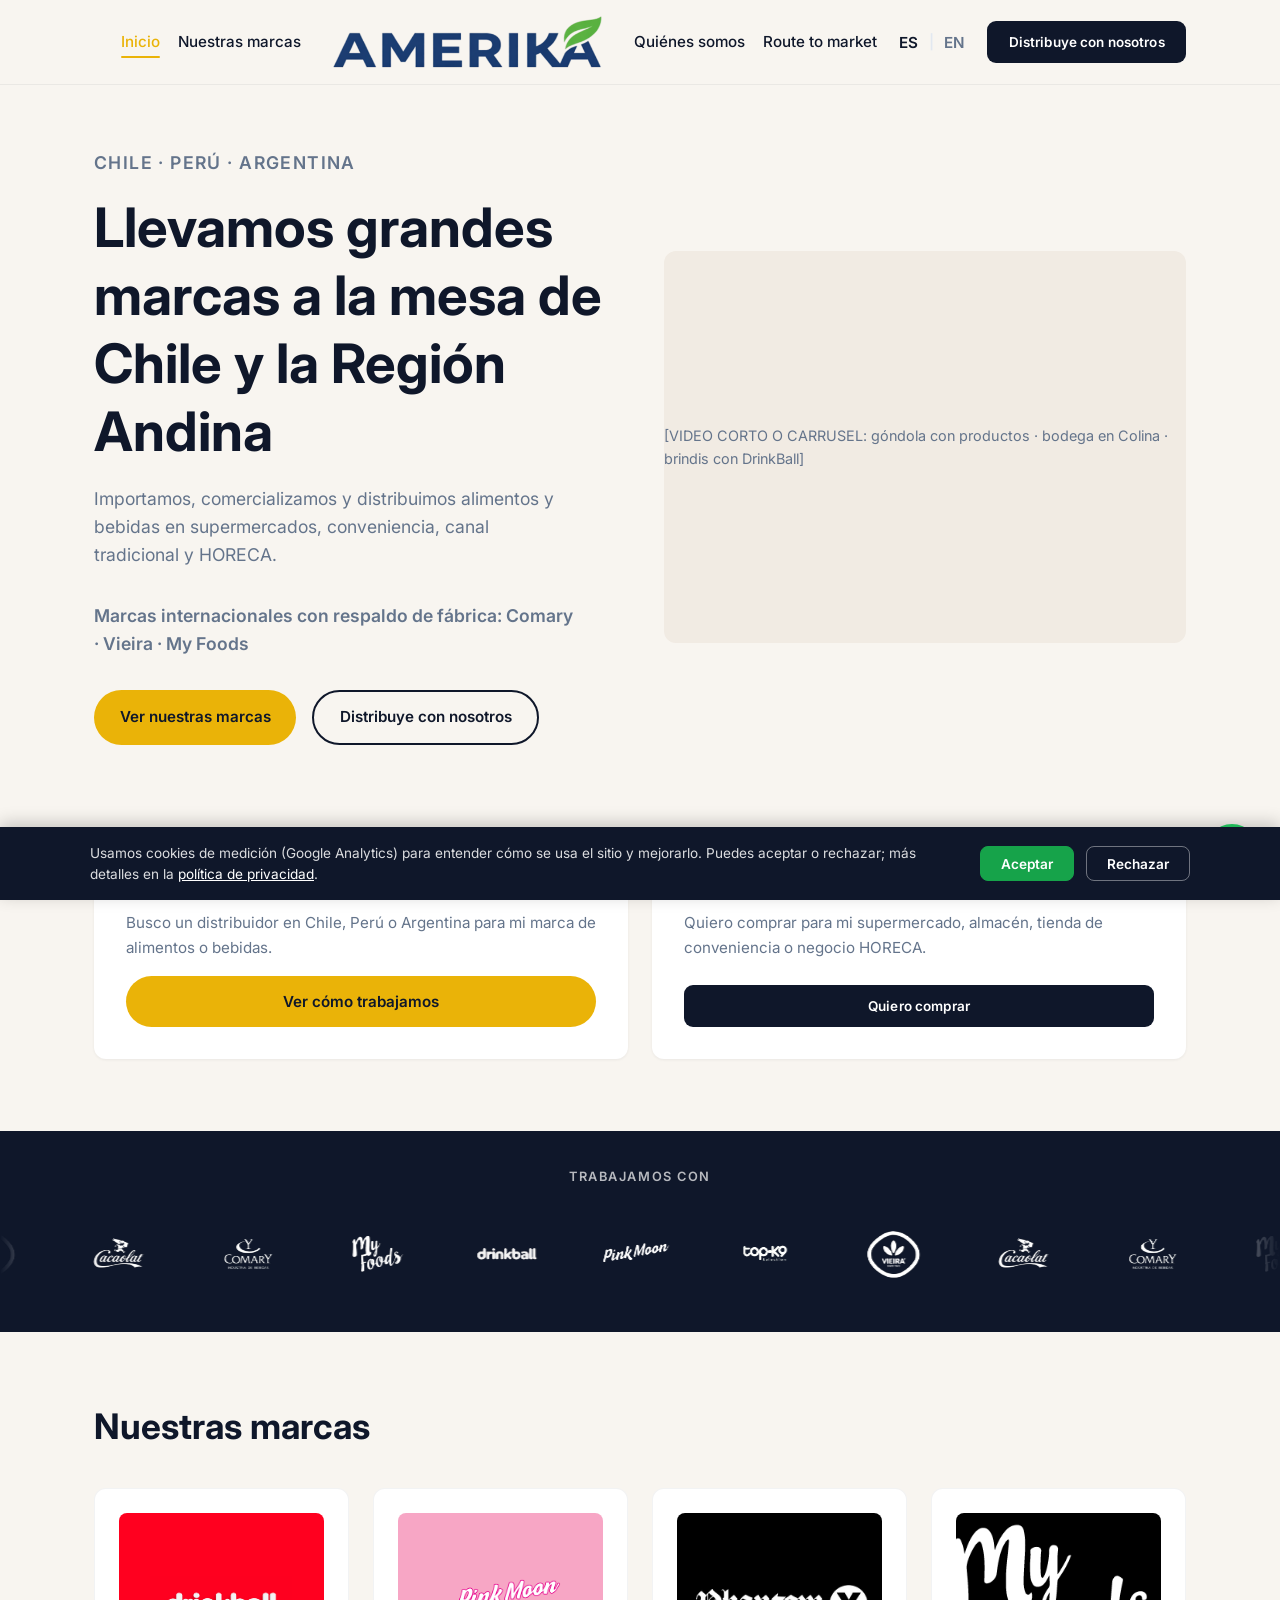
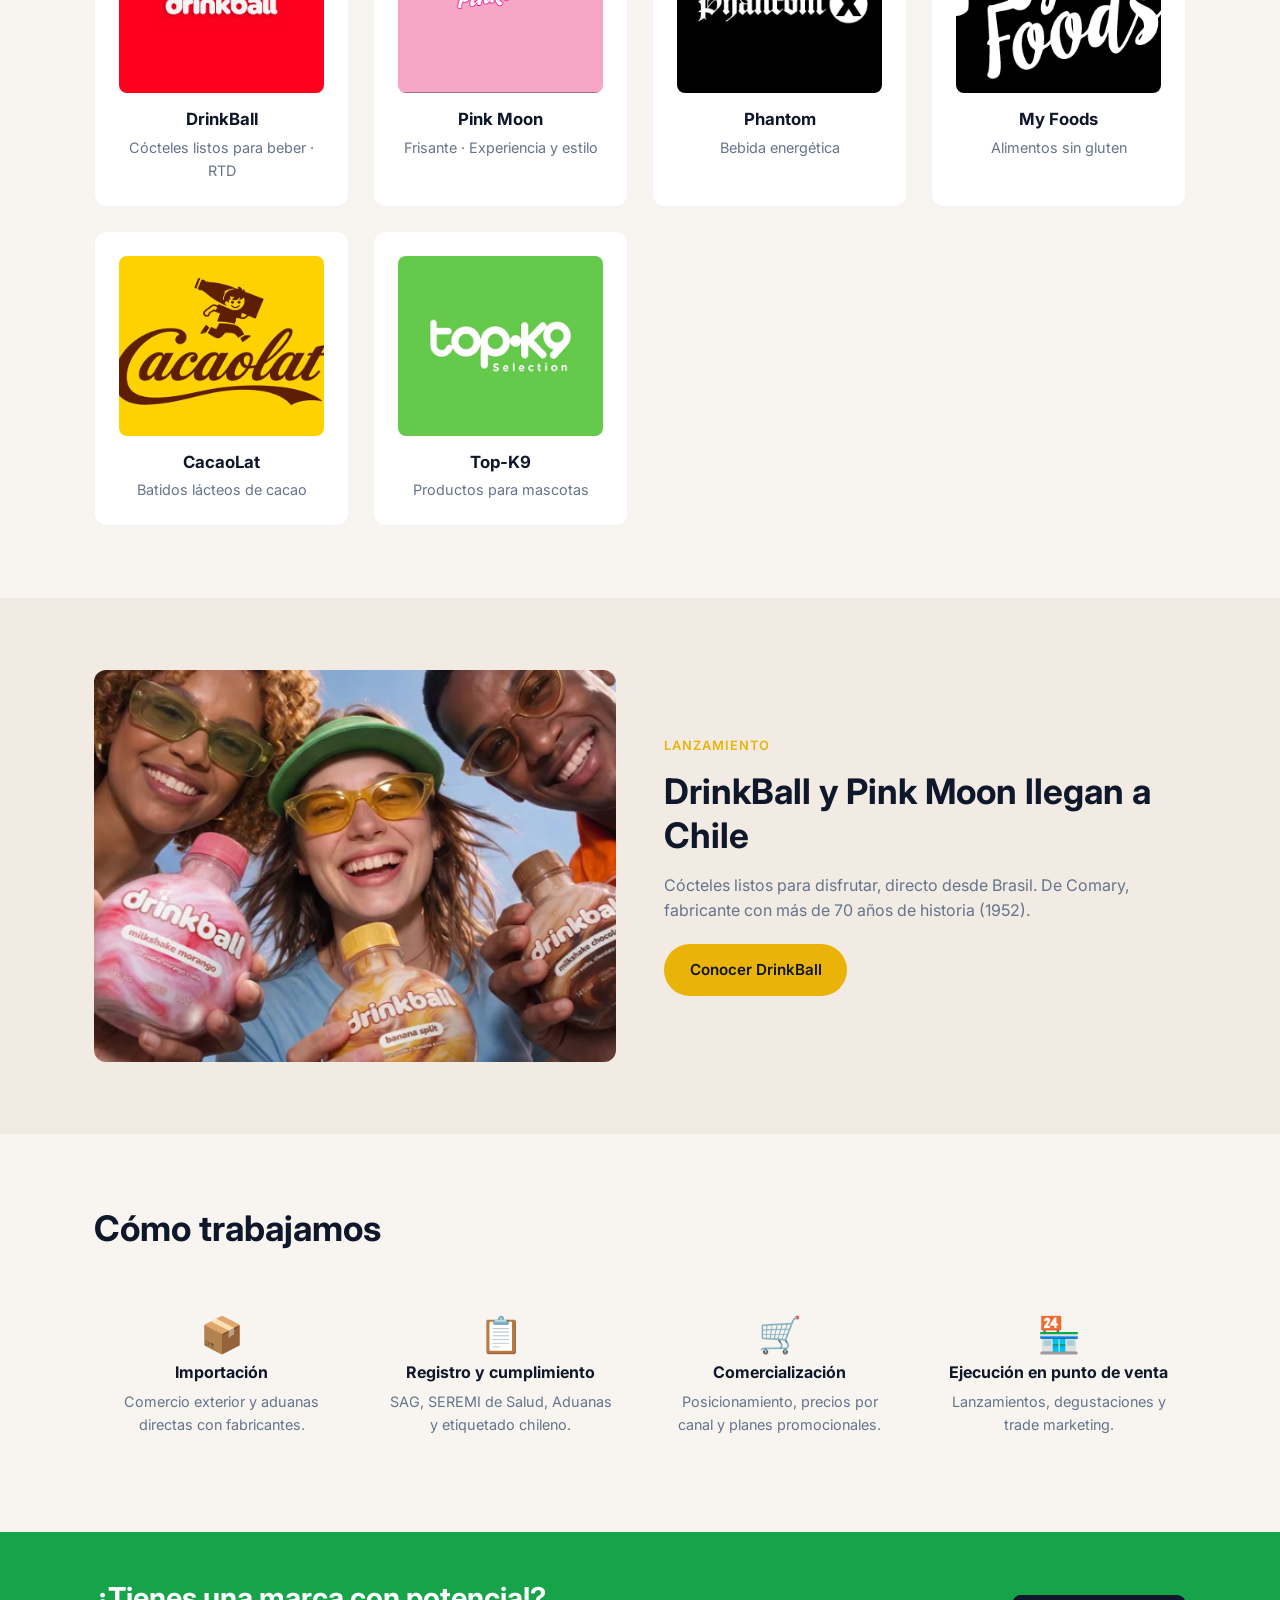
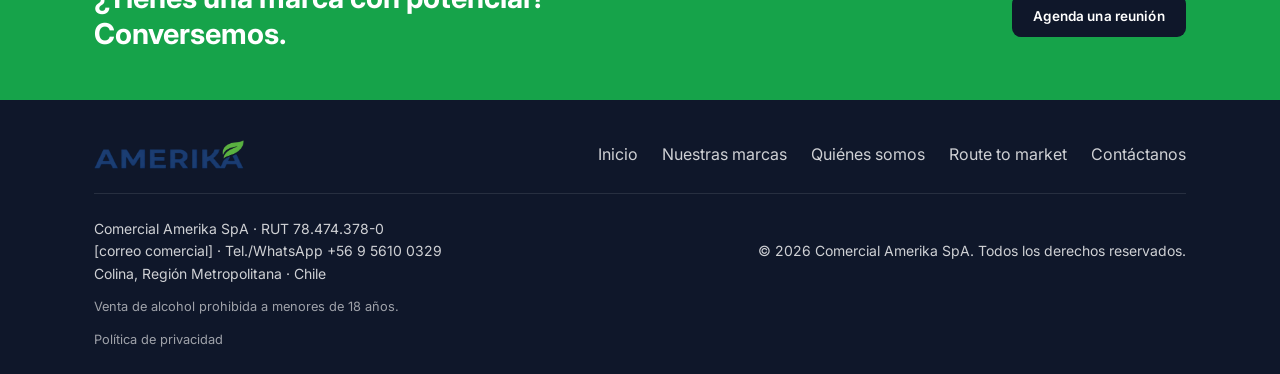
==== index.html @ 3bc855a5 "first commit" ====
<!DOCTYPE html>
<html lang="es">
<head>
  <meta charset="UTF-8">
  <meta name="viewport" content="width=device-width, initial-scale=1.0">
  <title data-i18n="page.index.title">Distribuidora de Alimentos y Bebidas | Comercial Amerika SpA</title>
  <link rel="canonical" href="https://www.comercialamerika.cl/">
  <link rel="icon" type="image/png" href="img/logo.png">
  <meta name="description" data-i18n-content="page.index.desc"
    content="Importador y distribuidor de marcas de alimentos y bebidas para Chile y la Región Andina. Supermercados, conveniencia, canal tradicional y HORECA. Más de 30 años de experiencia.">

  <!-- Google Fonts - Inter -->
  <link rel="preconnect" href="https://fonts.googleapis.com">
  <link rel="preconnect" href="https://fonts.gstatic.com" crossorigin>
  <link href="https://fonts.googleapis.com/css2?family=Inter:wght@400;500;600;700;800&display=swap" rel="stylesheet">

  <link rel="stylesheet" href="css/styles.css">
</head>
<body>

  <!-- ========== HEADER ========== -->
  <header class="header">
    <div class="container header-inner">
      <!-- Logo protagonista al centro; los menús se reparten a los lados -->
      <nav class="nav nav-side-left" aria-label="Menú principal izquierda">
          <a href="index.html" class="active" data-i18n="nav.home">Inicio</a>
          <a href="marcas.html" data-i18n="nav.brands">Nuestras marcas</a>
        </nav>

      <a href="index.html" class="logo">
        <img src="img/logo.png" alt="Logo de Comercial Amerika SpA" onerror="this.style.display='none'">
      </a>

      <nav class="nav nav-side-right" aria-label="Menú principal derecha">
          <a href="nosotros.html" data-i18n="nav.about">Quiénes somos</a>
          <a href="route-market.html" data-i18n="nav.route">Route to market</a>

        <div class="lang-switch">
          <button type="button" class="lang-btn active" data-lang="es" aria-pressed="true">ES</button>
          <span>|</span>
          <button type="button" class="lang-btn" data-lang="en" aria-pressed="false">EN</button>
        </div>

        <!-- Botón destacado del menú (ver 3.2 del documento) -->
        <a href="contacto.html" class="btn btn-dark" data-i18n="nav.distribute">Distribuye con nosotros</a>
      </nav>

      <button type="button" class="mobile-toggle" data-i18n-aria-label="nav.menu" aria-label="Menú"
        aria-expanded="false">☰</button>
    </div>
  </header>

  <!-- ========== 1. HERO ========== -->
  <section class="hero">
    <div class="container hero-grid">
      <div class="hero-content">
        <p class="section-label" data-i18n="hero.label">Chile · Perú · Argentina</p>
        <h1 data-i18n="hero.title">Llevamos grandes marcas a la mesa de Chile y la Región Andina</h1>
        <p data-i18n="hero.subtitle">Importamos, comercializamos y distribuimos alimentos y bebidas en supermercados,
          conveniencia, canal tradicional y HORECA.</p>

        <!-- Mensajes que rotan solos (el JS los cambia cada 4 s) -->
        <p class="hero-rotator" id="heroRotator" aria-live="polite"></p>

        <div class="hero-actions">
          <a href="marcas.html" class="btn btn-primary" data-i18n="hero.cta1">Ver nuestras marcas</a>
          <a href="contacto.html" class="btn btn-outline" data-i18n="hero.cta2">Distribuye con nosotros</a>
        </div>
      </div>

      <div class="hero-image">
        <span data-i18n="hero.image">[VIDEO CORTO O CARRUSEL: góndola con productos · bodega en Colina · brindis con
          DrinkBall]</span>
      </div>
    </div>
  </section>

  <!-- ========== 2. DOS CAMINOS ========== -->
  <section class="section" style="padding-top: 0;">
    <div class="container">
      <div class="paths-grid">
        <div class="path-card">
          <h2 style="font-size: 1.3rem;" data-i18n="paths.brand.title">Soy una marca o fabricante</h2>
          <p data-i18n="paths.brand.text">Busco un distribuidor en Chile, Perú o Argentina para mi marca de alimentos o
            bebidas.</p>
          <a href="route-market.html" class="btn btn-primary" data-i18n="paths.brand.cta">Ver cómo trabajamos</a>
        </div>

        <div class="path-card green">
          <h2 style="font-size: 1.3rem;" data-i18n="paths.client.title">Soy cliente</h2>
          <p data-i18n="paths.client.text">Quiero comprar para mi supermercado, almacén, tienda de conveniencia o
            negocio HORECA.</p>
          <a href="contacto.html" class="btn btn-dark" data-i18n="paths.client.cta">Quiero comprar</a>
        </div>
      </div>
    </div>
  </section>

  <!-- ========== 3. TRABAJAMOS CON (generado con JavaScript) ========== -->
  <!-- La lista de logos vive en js/main.js (const ALLIES_LOGOS):
       para agregar o quitar una marca hay que editar solo ese array. -->
  <div class="allies-band">
    <p class="allies-title" data-i18n="allies.title">Trabajamos con</p>
    <div class="allies-viewport">
      <div class="allies-track" id="alliesTrack"></div>
    </div>
  </div>

  <!-- ========== 4. NUESTRAS MARCAS ========== -->
  <section class="section">
    <div class="container">
      <h2 data-i18n="brands.title">Nuestras marcas</h2>

      <div class="brands-grid">
        <a href="drinkball.html" class="brand-card">
          <div class="brand-logo">
            <!-- Logo oficial: img/drinkball.png (material de Comary) -->
            <img src="img/drinkball.png" alt="Logo DrinkBall"
              onerror="this.outerHTML='<span>[LOGO DRINKBALL]</span>'">
          </div>
          <h4 data-i18n="brands.drinkball.name">DrinkBall</h4>
          <p data-i18n="brands.drinkball.desc">Cócteles listos para beber · RTD</p>
        </a>

        <a href="pink-moon.html" class="brand-card">
          <div class="brand-logo">
            <!-- Logo oficial: img/logo-pink-moon.jpg (material de Comary) -->
            <img src="img/logo-pink-moon.jpg" alt="Logo Pink Moon"
              onerror="this.outerHTML='<span>[LOGO PINK MOON]</span>'">
          </div>
          <h4 data-i18n="brands.pinkmoon.name">Pink Moon</h4>
          <p data-i18n="brands.pinkmoon.desc">Frisante · Experiencia y estilo</p>
        </a>

        <div class="brand-card">
          <div class="brand-logo">
            <img src="img/Phantom (2).jpg" alt="Logo Phantom" onerror="this.outerHTML='<span>[LOGO PHANTOM]</span>'">
          </div>
          <h4 data-i18n="brands.phantom.name">Phantom</h4>
          <p data-i18n="brands.phantom.desc">Bebida energética</p>
        </div>

        <div class="brand-card">
          <div class="brand-logo">
            <img src="img/logo-b-myfoods.jpg" alt="Logo My Foods" onerror="this.outerHTML='<span>[LOGO MY FOODS]</span>'">
          </div>
          <h4 data-i18n="brands.myfoods.name">My Foods</h4>
          <p data-i18n="brands.myfoods.desc">Alimentos sin gluten</p>
        </div>

        <div class="brand-card">
          <div class="brand-logo">
            <img src="img/cacao-lat.jpg" alt="Logo Cacaolat" onerror="this.outerHTML='<span>[LOGO CACAOLAT]</span>'">
          </div>
          <h4 data-i18n="brands.cacaolat.name">CacaoLat</h4>
          <p data-i18n="brands.cacaolat.desc">Batidos lácteos de cacao</p>
        </div>

        <div class="brand-card">
          <div class="brand-logo">
            <img src="img/top-k9.png" alt="Logo Top-K9" onerror="this.outerHTML='<span>[LOGO TOP-K9]</span>'">
          </div>
          <h4 data-i18n="brands.topk9.name">Top-K9</h4>
          <p data-i18n="brands.topk9.desc">Productos para mascotas</p>
        </div>
      </div>
    </div>
  </section>

  <!-- ========== 5. DESTACADO DEL MES ========== -->
  <section class="section" style="background: var(--color-cream-dark);">
    <div class="container hero-grid">
      <div class="hero-image">
        <img src="img/drinkball02.png" alt="DrinkBall y Pink Moon" onerror="this.outerHTML='<span>[IMAGEN DESTACADO]</span>'">
      </div>
      <div>
        <p class="section-label" data-i18n="featured.label">Lanzamiento</p>
        <h2 data-i18n="featured.title">DrinkBall y Pink Moon llegan a Chile</h2>
        <p style="color: var(--color-text-muted); margin-top: 1rem;" data-i18n="featured.text">
          Cócteles listos para disfrutar, directo desde Brasil. De Comary, fabricante con más de 70 años de historia
          (1952).
        </p>
        <a href="drinkball.html" class="btn btn-primary" style="margin-top: 1.25rem;" data-i18n="featured.cta">Conocer
          DrinkBall</a>
      </div>
    </div>
  </section>

  <!-- ========== 6. CÓMO TRABAJAMOS ========== -->
  <section class="section">
    <div class="container">
      <h2 data-i18n="how.title">Cómo trabajamos</h2>

      <div class="features-grid">
        <div class="feature-item">
          <div style="font-size: 2.2rem; color: var(--color-green);">📦</div>
          <h4 data-i18n="how.item1.title">Importación</h4>
          <p data-i18n="how.item1.text">Comercio exterior y aduanas directas con fabricantes.</p>
        </div>
        <div class="feature-item">
          <div style="font-size: 2.2rem; color: var(--color-green);">📋</div>
          <h4 data-i18n="how.item2.title">Registro y cumplimiento</h4>
          <p data-i18n="how.item2.text">SAG, SEREMI de Salud, Aduanas y etiquetado chileno.</p>
        </div>
        <div class="feature-item">
          <div style="font-size: 2.2rem; color: var(--color-green);">🛒</div>
          <h4 data-i18n="how.item3.title">Comercialización</h4>
          <p data-i18n="how.item3.text">Posicionamiento, precios por canal y planes promocionales.</p>
        </div>
        <div class="feature-item">
          <div style="font-size: 2.2rem; color: var(--color-green);">🏪</div>
          <h4 data-i18n="how.item4.title">Ejecución en punto de venta</h4>
          <p data-i18n="how.item4.text">Lanzamientos, degustaciones y trade marketing.</p>
        </div>
      </div>
    </div>
  </section>

  <!-- ========== 8. LLAMADO FINAL ========== -->
  <section class="cta-banner green">
    <div class="container cta-banner-inner">
      <h2 data-i18n="cta.title">¿Tienes una marca con potencial? Conversemos.</h2>
      <a href="contacto.html" class="btn btn-dark" data-i18n="cta.button">Agenda una reunión</a>
    </div>
  </section>

  <!-- ========== FOOTER ========== -->
  <footer class="footer">
    <div class="container">
      <div class="footer-top">
        <img src="img/logo.png" alt="Logo de Comercial Amerika SpA" class="footer-logo" onerror="this.style.display='none'">
        <div class="footer-links">
          <a href="index.html" data-i18n="nav.home">Inicio</a>
          <a href="marcas.html" data-i18n="nav.brands">Nuestras marcas</a>
          <a href="nosotros.html" data-i18n="nav.about">Quiénes somos</a>
          <a href="route-market.html" data-i18n="nav.route">Route to market</a>
          <a href="contacto.html" data-i18n="nav.contact">Contáctanos</a>
        </div>
      </div>

      <div class="footer-bottom">
        <div>
          <!-- Datos legales y de contacto: completar los textos entre [ ] -->
          <span data-i18n="footer.legal">Comercial Amerika SpA · RUT 78.474.378-0</span><br>
          <span data-i18n="footer.contactline">[correo comercial] · Tel./WhatsApp +56 9 5610 0329</span><br>
          <span data-i18n="footer.location">Colina, Región Metropolitana · Chile</span>
        </div>
        <div>
          <span data-i18n="footer.rights">© 2026 Comercial Amerika SpA. Todos los derechos reservados.</span>
        </div>
      </div>

      <!-- Advertencia legal de alcohol (obligatoria, Ley 21.363 / Comary) -->
      <p class="footer-age" data-i18n="footer.age">Venta de alcohol prohibida a menores de 18 años.</p>
      <p class="footer-age"><a href="privacidad.html" data-i18n="footer.privacy">Política de privacidad</a></p>
    </div>
  </footer>

  <!-- ========== BOTÓN FLOTANTE DE WHATSAPP ========== -->
  <!-- Número de WhatsApp verificado por el cliente: +56 9 5610 0329 -->
  <a href="https://wa.me/56956100329?text=Hola%20Comercial%20Amerika,%20quisiera%20cotizar%20sus%20productos"
    class="whatsapp-float" target="_blank" rel="noopener" data-i18n-aria-label="wa.aria"
    aria-label="Escríbenos por WhatsApp">
    <svg viewBox="0 0 32 32" xmlns="http://www.w3.org/2000/svg">
      <path
        d="M16 .5C7.4.5.5 7.4.5 16c0 2.8.7 5.4 2 7.7L.5 31.5l8-2.1c2.2 1.2 4.8 1.9 7.5 1.9 8.6 0 15.5-6.9 15.5-15.3S24.6.5 16 .5zm0 28.1c-2.5 0-4.8-.7-6.8-1.9l-.5-.3-4.7 1.2 1.3-4.6-.3-.5c-1.3-2.1-2-4.7-2-7.3 0-7 5.7-12.8 12.9-12.8S28.8 8.2 28.8 15.3 23.1 28.6 16 28.6zm7.2-9.6c-.4-.2-2.4-1.2-2.7-1.3-.4-.1-.7-.2-1 .2-.3.4-1.2 1.3-1.5 1.6-.3.3-.5.3-.9.1-.4-.2-1.8-.7-3.4-2.1-1.3-1.1-2.1-2.5-2.4-2.9-.3-.4 0-.6.2-.9.2-.2.4-.5.6-.7.2-.2.3-.4.4-.6.1-.3.1-.5 0-.7-.1-.2-.9-2.2-1.3-3-.3-.8-.6-.7-.9-.7h-.8c-.3 0-.6.1-1 .5-.3.4-1.4 1.3-1.4 3.2s1.4 3.7 1.6 4c.2.3 2.7 4.2 6.6 5.9.9.4 1.6.6 2.2.8 1 .3 1.9.3 2.6.2.8-.1 2.4-1 2.7-1.9.3-.9.3-1.8.2-1.9-.1-.2-.4-.3-.8-.5z" />
    </svg>
  </a>

  <!-- Aviso de cookies (Leyes 19.628 / 21.719): la lógica vive en js/main.js -->
  <div class="cookie-banner" id="cookieBanner" hidden>
    <div class="cookie-inner">
      <p data-i18n="cookies.text">Usamos cookies de medición (Google Analytics) para entender cómo se usa el sitio y mejorarlo. Puedes aceptar o rechazar; más detalles en la <a href="privacidad.html">política de privacidad</a>.</p>
      <div class="cookie-actions">
        <button type="button" class="btn-accept" id="cookieAccept" data-i18n="cookies.accept">Aceptar</button>
        <button type="button" id="cookieReject" data-i18n="cookies.reject">Rechazar</button>
      </div>
    </div>
  </div>

  <script src="js/main.js"></script>
</body>
</html>
---- css/styles.css ----
/* ============================================
   AMERIKA - Estilos principales
   CSS puro · Responsive · Multi-idioma ready
   ============================================ */

/* ---------- Variables ---------- */
:root {
  --color-navy: #0f172a;
  --color-navy-light: #1e293b;
  --color-orange: #eab308;
  --color-orange-hover: #ca8a04;
  --color-cream: #f8f5f0;
  --color-cream-dark: #f1ebe3;
  --color-white: #ffffff;
  --color-text: #1e293b;
  --color-text-muted: #64748b;
  --color-border: #e2e8f0;
  
  --font-main: 'Inter', system-ui, -apple-system, BlinkMacSystemFont, 'Segoe UI', Roboto, sans-serif;
  --shadow-sm: 0 1px 3px rgba(15, 23, 42, 0.06);
  --shadow-md: 0 4px 12px rgba(15, 23, 42, 0.08);
  --shadow-lg: 0 10px 30px rgba(15, 23, 42, 0.1);
  --radius: 12px;
  --radius-sm: 8px;
  --transition: 0.25s ease;
}

/* ---------- Reset & Base ---------- */
*, *::before, *::after {
  box-sizing: border-box;
  margin: 0;
  padding: 0;
}

html {
  scroll-behavior: smooth;
}

body {
  font-family: var(--font-main);
  font-size: 16px;
  line-height: 1.6;
  color: var(--color-text);
  background-color: var(--color-cream);
  -webkit-font-smoothing: antialiased;
}

img {
  max-width: 100%;
  height: auto;
  display: block;
}

a {
  text-decoration: none;
  color: inherit;
  transition: color var(--transition);
}

ul {
  list-style: none;
}

button, .btn {
  cursor: pointer;
  border: none;
  font-family: inherit;
  font-size: 0.95rem;
  font-weight: 600;
  transition: all var(--transition);
}

/* ---------- Typography ---------- */
h1, h2, h3, h4 {
  font-weight: 700;
  line-height: 1.25;
  color: var(--color-navy);
}

h1 { font-size: clamp(2.2rem, 5vw, 3.4rem); }
h2 { font-size: clamp(1.6rem, 3.5vw, 2.2rem); }
h3 { font-size: 1.25rem; }

.section-label {
  font-size: 0.8rem;
  font-weight: 600;
  letter-spacing: 0.08em;
  text-transform: uppercase;
  color: var(--color-orange);
  margin-bottom: 0.75rem;
}

/* ---------- Layout ---------- */
.container {
  width: 100%;
  max-width: 1140px;
  margin: 0 auto;
  padding: 0 1.5rem;
}

.section {
  padding: 4.5rem 0;
}

/* ---------- Buttons ---------- */
.btn {
  display: inline-flex;
  align-items: center;
  justify-content: center;
  gap: 0.5rem;
  padding: 0.85rem 1.6rem;
  border-radius: 999px;
  font-weight: 600;
}

.btn-primary {
  background-color: var(--color-orange);
  color: var(--color-navy);
}

.btn-primary:hover {
  background-color: var(--color-orange-hover);
  transform: translateY(-1px);
}

.btn-outline {
  background-color: transparent;
  color: var(--color-navy);
  border: 2px solid var(--color-navy);
}

.btn-outline:hover {
  background-color: var(--color-navy);
  color: var(--color-white);
}

.btn.btn-dark {
  background-color: var(--color-navy);
  color: var(--color-white);

  /* caja */
  display: inline-flex;
  align-items: center;
  justify-content: center;
  gap: 0.45em;
  padding: 0.95em 1.5em;      /* en em: escala con el texto */
  border-radius: 9px;
  border: 1px solid transparent;

  /* tipografía fluida: 12.5px en móvil → 13.5px en desktop */
  font-size: clamp(12.5px, 0.35vw + 11.4px, 13.5px);
  font-weight: 600;
  line-height: 1.1;
  letter-spacing: 0.01em;
  text-transform: none;

  text-decoration: none;
  white-space: nowrap;
  transition: background-color 0.2s ease, box-shadow 0.2s ease;
  -webkit-tap-highlight-color: transparent;
}

.btn.btn-dark:hover {
  background-color: color-mix(in srgb, var(--color-navy) 85%, #000);
}

.btn.btn-dark:focus-visible {
  outline: 2px solid var(--color-navy);
  outline-offset: 2px;
}

.btn-dark:hover {
  background-color: var(--color-navy-light);
}

/* Móvil: objetivo táctil cómodo (44px) y algo más de aire */
@media (max-width: 640px) {
  .btn.btn-dark {
    font-size: 13.5px;
    min-height: 44px;
    padding: 0.95em 1.35em;
    border-radius: 9px;
  }
}

/* Pantallas muy estrechas: que no empuje el menú */
@media (max-width: 380px) {
  .btn.btn-dark {
    font-size: 12.5px;
    padding: 0.95em 1.1em;
  }
}

/* ---------- Header ---------- */
.header {
  position: sticky;
  top: 0;
  z-index: 100;
  background-color: rgba(248, 245, 240, 0.92);
  backdrop-filter: blur(12px);
  border-bottom: 1px solid rgba(15, 23, 42, 0.06);
}

/* Encabezado con logo protagonista:
   tres columnas grilla — menú de la izquierda, LOGO AL CENTRO (grande),
   resto del menú a la derecha. */
.header-inner {
  display: grid;
  grid-template-columns: 1fr auto 1fr;  /* lados iguales, logo centro */
  align-items: center;
  height: 84px;               /* un poco más alto para el logo grande */
  gap: 2rem;
}

.logo {
  display: flex;
  align-items: center;
  justify-content: center;
  gap: 0.6rem;
}

.logo img {
  height: 52px;               /* más grande: protagonista del encabezado */
  width: auto;
}

.logo-text {
  font-size: 1.35rem;
  font-weight: 800;
  letter-spacing: -0.02em;
  color: var(--color-navy);
}

.nav {
  display: flex;
  align-items: center;
  gap: 1.1rem;               /* aire justo entre secciones del menú */
}

/* Los dos grupos del menú se alinean hacia el logo del centro */
.nav.nav-side-left {
  justify-content: flex-end;
}
.nav.nav-side-right {
  justify-content: flex-start;
}

/* Con textos largos (español), cada enlace ocupa siempre una sola línea */
.nav a {
  font-size: 0.95rem;
  font-weight: 500;
  color: var(--color-navy);
  position: relative;
  white-space: nowrap;
}

.nav a:hover,
.nav a.active {
  color: var(--color-orange);
}

.nav a.active::after {
  content: '';
  position: absolute;
  bottom: -4px;
  left: 0;
  width: 100%;
  height: 2px;
  background: var(--color-orange);
  border-radius: 2px;
}

.lang-switch {
  display: flex;
  align-items: center;
  gap: 0.35rem;
  font-size: 0.9rem;
  font-weight: 600;
}

.lang-switch button {
  background: none;
  border: none;
  color: var(--color-text-muted);
  padding: 0.2rem 0.3rem;
  cursor: pointer;
}

.lang-switch button.active {
  color: var(--color-navy);
}

.lang-switch span {
  color: var(--color-border);
}

.mobile-toggle {
  display: none;
  background: none;
  border: none;
  font-size: 1.5rem;
  color: var(--color-navy);
  cursor: pointer;
}

/* ---------- Hero ---------- */
.hero {
  padding: 4rem 0 3rem;
}

/* Entrada suave del hero: el contenido "sube" al cargar la página */
.hero-content > * {
  animation: hero-in 0.6s ease both;
}
.hero-content > *:nth-child(2) { animation-delay: 0.1s; }
.hero-content > *:nth-child(3) { animation-delay: 0.2s; }
.hero-content > *:nth-child(4) { animation-delay: 0.3s; }
@keyframes hero-in {
  from { opacity: 0; transform: translateY(14px); }
  to   { opacity: 1; transform: translateY(0); }
}

/* Frase rotativa del hero (el JS cambia el texto cada 4 s) */
.hero-rotator {
  margin-top: 1rem;
  font-weight: 600;
  color: var(--color-green);
  min-height: 1.6em;          /* reserva el alto para que nada salte */
  transition: opacity 0.4s ease;
}
@media (prefers-reduced-motion: reduce) {
  .hero-content > * {
    animation: none;          /* sin animación para quien la pide */
  }
}

.hero-grid {
  display: grid;
  grid-template-columns: 1fr 1fr;
  gap: 3rem;
  align-items: center;
}

.hero-content .section-label {
  margin-bottom: 1rem;
}

.hero-content h1 {
  margin-bottom: 1.25rem;
}

.hero-content p {
  font-size: 1.1rem;
  color: var(--color-text-muted);
  margin-bottom: 2rem;
  max-width: 480px;
}

.hero-actions {
  display: flex;
  flex-wrap: wrap;
  gap: 1rem;
}

/* Caja de imagen destacada: mismo mecanismo "cover" que las tarjetas
   de marca. La imagen llena la caja y se recorta con las esquinas. */
.hero-image {
  background: var(--color-cream-dark);
  border-radius: var(--radius);
  aspect-ratio: 4/3;
  overflow: hidden;
  display: flex;
  align-items: center;
  justify-content: center;
  color: var(--color-text-muted);
  font-size: 0.9rem;
}

.hero-image img {
  width: 100%;
  height: 100%;
  object-fit: cover;
}

/* Variante para imágenes que NO deben recortarse (por ejemplo, la paleta
   de colores de DrinkBall en drinkball.html): la caja no fuerza una
   proporción fija, se ajusta al alto natural de la imagen, así no queda
   espacio de sobra arriba ni abajo. */
.hero-image.hero-contain {
  aspect-ratio: auto;
}
.hero-image.hero-contain img {
  display: block;        /* quita el pequeño hueco que deja img como inline */
  height: auto;          /* la caja toma el alto real de la imagen */
  object-fit: contain;
}

/* ---------- Countries bar ---------- */
.countries-bar {
  background: var(--color-navy);
  color: var(--color-white);
  padding: 1rem 0;
}

.countries-bar-inner {
  display: flex;
  justify-content: space-between;
  align-items: center;
  flex-wrap: wrap;
  gap: 1rem;
}

.countries-list {
  display: flex;
  gap: 2rem;
}

.countries-list span {
  font-weight: 600;
  font-size: 0.95rem;
}

.countries-bar .years {
  font-size: 0.9rem;
  opacity: 0.85;
}

/* ---------- Cards ---------- */
.cards-grid {
  display: grid;
  grid-template-columns: repeat(auto-fit, minmax(280px, 1fr));
  gap: 1.5rem;
  margin-top: 2.5rem;
}

.card {
  background: var(--color-white);
  border-radius: var(--radius);
  padding: 1.75rem;
  box-shadow: var(--shadow-sm);
  border: 1px solid rgba(15, 23, 42, 0.04);
  transition: transform var(--transition), box-shadow var(--transition);
}

.card:hover {
  transform: translateY(-4px);
  box-shadow: var(--shadow-md);
}

.card-number {
  font-size: 0.85rem;
  font-weight: 700;
  color: var(--color-orange);
  margin-bottom: 0.75rem;
}

.card h3 {
  margin-bottom: 0.6rem;
}

.card p {
  font-size: 0.95rem;
  color: var(--color-text-muted);
}

/* ---------- Brands ---------- */
.brands-grid {
  display: grid;
  grid-template-columns: repeat(auto-fit, minmax(220px, 1fr));
  gap: 1.5rem;
  margin-top: 2.5rem;
}

.brand-card {
  background: var(--color-white);
  border-radius: var(--radius);
  padding: 1.5rem;
  text-align: center;
  border: 1px solid rgba(15, 23, 42, 0.05);
}

/*
   Mecanismo de imagen tipo "cobertura" (cover):
   - La caja siempre mide lo mismo (180px de alto).
   - La imagen la llena por completo (object-fit: cover),
     se recorta por los bordes redondeados y nunca se deforma.
   Se usa en las tarjetas de marca de todas las páginas.
*/
.brand-logo {
  height: 180px;
  background: var(--color-cream-dark);
  border-radius: var(--radius-sm);
  overflow: hidden;           /* recorta lo que sobresalga de la caja */
  margin-bottom: 1rem;
  display: flex;
  align-items: center;
  justify-content: center;
  color: var(--color-text-muted);
  font-size: 0.85rem;
}

/* La imagen SIEMPRE llena su caja, sin deformarse */
.brand-logo img {
  width: 100%;
  height: 100%;
  object-fit: cover;
}

.brand-card h4 {
  font-size: 1.05rem;
  margin-bottom: 0.35rem;
}

.brand-card p {
  font-size: 0.9rem;
  color: var(--color-text-muted);
}

/* ---------- CTA Banner ---------- */
.cta-banner {
  background: var(--color-orange);
  padding: 3rem 0;
}

.cta-banner-inner {
  display: flex;
  align-items: center;
  justify-content: space-between;
  gap: 2rem;
  flex-wrap: wrap;
}

.cta-banner h2 {
  color: var(--color-navy);
  font-size: clamp(1.4rem, 3vw, 1.8rem);
  max-width: 520px;
}

/* ---------- Footer ---------- */
.footer {
  background: var(--color-navy);
  color: rgba(255, 255, 255, 0.8);
  padding: 2.5rem 0 1.5rem;
}

.footer-top {
  display: flex;
  justify-content: space-between;
  align-items: center;
  flex-wrap: wrap;
  gap: 1.5rem;
  padding-bottom: 1.5rem;
  border-bottom: 1px solid rgba(255, 255, 255, 0.1);
  margin-bottom: 1.5rem;
}

.footer-brand {
  font-weight: 700;
  color: var(--color-white);
  font-size: 1.1rem;
}

.footer-links {
  display: flex;
  gap: 1.5rem;
}

.footer-links a:hover {
  color: var(--color-orange);
}

.footer-bottom {
  display: flex;
  justify-content: space-between;
  align-items: center;
  flex-wrap: wrap;
  gap: 1rem;
  font-size: 0.875rem;
}

.footer-social {
  display: flex;
  gap: 1.25rem;
}

.footer-social a:hover {
  color: var(--color-orange);
}

.footer-logo {
  width: 150px;
  height: auto;
  object-fit: contain;
}

/* ---------- Page specific ---------- */
.page-hero {
  padding: 3.5rem 0 2rem;
}

.page-hero h1 {
  margin-bottom: 1rem;
}

.page-hero p {
  font-size: 1.1rem;
  color: var(--color-text-muted);
  max-width: 560px;
}

/* Features / Modelo de negocio */
.features-grid {
  display: grid;
  grid-template-columns: repeat(auto-fit, minmax(200px, 1fr));
  gap: 1.5rem;
  margin-top: 2rem;
}

.feature-item {
  text-align: center;
  padding: 1.5rem 1rem;
}

.feature-item h4 {
  font-size: 1rem;
  margin-bottom: 0.5rem;
  color: var(--color-navy);
}

.feature-item p {
  font-size: 0.9rem;
  color: var(--color-text-muted);
}

/* Mission / Vision boxes */
.mv-grid {
  display: grid;
  grid-template-columns: 1fr 1fr;
  gap: 1.5rem;
  margin-top: 2.5rem;
}

.mv-box {
  background: var(--color-white);
  border-radius: var(--radius);
  padding: 2rem;
  border: 1px solid rgba(15, 23, 42, 0.05);
}

.mv-box h3 {
  margin-bottom: 0.75rem;
  color: var(--color-orange);
}

/* Contact */
.contact-grid {
  display: grid;
  grid-template-columns: 1fr 1.2fr;
  gap: 3rem;
  align-items: start;
}

.contact-info {
  display: flex;
  flex-direction: column;
  gap: 1.25rem;
}

.contact-item {
  background: var(--color-white);
  padding: 1.25rem 1.5rem;
  border-radius: var(--radius-sm);
  border: 1px solid rgba(15, 23, 42, 0.05);
}

.contact-item strong {
  display: block;
  font-size: 0.85rem;
  color: var(--color-text-muted);
  margin-bottom: 0.25rem;
}

.contact-form {
  background: var(--color-white);
  padding: 2rem;
  border-radius: var(--radius);
  box-shadow: var(--shadow-md);
}

.form-row {
  display: grid;
  grid-template-columns: 1fr 1fr;
  gap: 1rem;
  margin-bottom: 1rem;
}

.form-group {
  margin-bottom: 1rem;
}

.form-group label {
  display: block;
  font-size: 0.875rem;
  font-weight: 600;
  margin-bottom: 0.4rem;
  color: var(--color-navy);
}

.form-group input,
.form-group select,
.form-group textarea {
  width: 100%;
  padding: 0.75rem 1rem;
  border: 1px solid var(--color-border);
  border-radius: var(--radius-sm);
  font-family: inherit;
  font-size: 0.95rem;
  background: var(--color-cream);
  transition: border-color var(--transition);
}

.form-group input:focus,
.form-group select:focus,
.form-group textarea:focus {
  outline: none;
  border-color: var(--color-orange);
}

.form-group textarea {
  min-height: 120px;
  resize: vertical;
}

.form-check {
  display: flex;
  align-items: flex-start;
  gap: 0.6rem;
  margin: 1.25rem 0;
  font-size: 0.875rem;
  color: var(--color-text-muted);
}

.form-check input {
  margin-top: 0.2rem;
}

/* Route Market specific */
.tags {
  display: flex;
  flex-wrap: wrap;
  gap: 0.6rem;
  margin: 1.5rem 0;
}

.tag {
  background: var(--color-white);
  border: 1px solid var(--color-border);
  padding: 0.4rem 0.9rem;
  border-radius: 999px;
  font-size: 0.85rem;
  font-weight: 500;
}

.highlight-box {
  background: var(--color-navy);
  color: var(--color-white);
  padding: 1.5rem 2rem;
  border-radius: var(--radius);
  margin: 2rem 0;
}

.highlight-box p {
  font-size: 1.05rem;
  line-height: 1.55;
}

/* Table */
.table-wrapper {
  overflow-x: auto;
  margin: 2rem 0;
  border-radius: var(--radius);
  box-shadow: var(--shadow-sm);
}

table {
  width: 100%;
  border-collapse: collapse;
  background: var(--color-white);
  font-size: 0.95rem;
}

th, td {
  padding: 1rem 1.25rem;
  text-align: left;
  border-bottom: 1px solid var(--color-border);
}

th {
  background: var(--color-cream-dark);
  font-weight: 600;
  color: var(--color-navy);
}

tr:last-child td {
  border-bottom: none;
  font-weight: 600;
}

/* Stats */
.stats-grid {
  display: grid;
  grid-template-columns: repeat(auto-fit, minmax(180px, 1fr));
  gap: 1.25rem;
  margin: 2rem 0;
}

.stat-card {
  background: var(--color-white);
  padding: 1.5rem;
  border-radius: var(--radius);
  text-align: center;
  border: 1px solid rgba(15, 23, 42, 0.05);
}

.stat-card strong {
  display: block;
  font-size: 1.5rem;
  color: var(--color-orange);
  margin-bottom: 0.35rem;
}

.stat-card span {
  font-size: 0.9rem;
  color: var(--color-text-muted);
}

/* ---------- Responsive ---------- */
/* En pantallas medianas el menú completo ya no cabe ni en una línea
   (los textos en español son largos), así que pasamos a hamburguesa antes. */
@media (max-width: 1100px) {
  .nav {
    display: none;
  }

  /* En móvil volvemos a layout simple: logo centrado, lápiz a la derecha */
  .header-inner {
    display: flex;
    justify-content: center;
    height: 72px;
    gap: 0;
    position: relative;
    flex-wrap: wrap;          /* permite que el menú abierto ocupe su propia línea */
  }

  .mobile-toggle {
    display: block;
    position: absolute;       /* fijo a la derecha del header */
    right: 1.25rem;
    top: 50%;
    transform: translateY(-50%);
  }

  /* El menú abierto se despliega debajo, ancho completo:
     primero el grupo izquierdo (secciones), luego el derecho
     (secciones + idioma + botón destacado). */
  .nav.open {
    display: flex;
    flex-direction: column;
    width: 100%;
    background: var(--color-cream);
    padding: 1.5rem;
    border-bottom: 1px solid var(--color-border);
    gap: 1rem;
    align-items: center;
  }
}

@media (max-width: 900px) {
  .hero-grid,
  .contact-grid,
  .mv-grid {
    grid-template-columns: 1fr;
  }
}

@media (max-width: 600px) {
  .form-row {
    grid-template-columns: 1fr;
  }

  .countries-list {
    gap: 1rem;
  }

  .section {
    padding: 3rem 0;
  }
}

/* =========================================
   ESTILOS PARA EL MODAL DEL EQUIPO
   ========================================= */

.custom-modal {
  display: none; /* Oculto por defecto */
  position: fixed;
  z-index: 1000;
  left: 0;
  top: 0;
  width: 100%;
  height: 100%;
  background-color: rgba(0, 0, 0, 0.6); /* Fondo oscuro semitransparente */
  backdrop-filter: blur(4px); /* Efecto borroso de fondo */
  align-items: center;
  justify-content: center;
  padding: 20px;
}

/* Cuando tiene la clase .show, se muestra */
.custom-modal.show {
  display: flex;
}

.custom-modal-content {
  background-color: #fff;
  padding: 2.5rem;
  border-radius: 12px;
  box-shadow: 0 10px 30px rgba(0,0,0,0.2);
  width: 100%;
  max-width: 1000px; /* Ancho máximo del modal */
  max-height: 90vh; /* No más alto que la pantalla */
  overflow-y: auto; /* Scroll si hay muchos elementos */
  position: relative;
  animation: fadeInModal 0.3s ease;
}

@keyframes fadeInModal {
  from { opacity: 0; transform: translateY(-20px); }
  to { opacity: 1; transform: translateY(0); }
}

.custom-modal-close {
  position: absolute;
  top: 15px;
  right: 20px;
  font-size: 2rem;
  font-weight: bold;
  color: #333;
  cursor: pointer;
  transition: color 0.2s;
}

.custom-modal-close:hover {
  color: #d9534f; /* Rojo al pasar el mouse */
}

/* --- Estilos del Organigrama --- */
.organigrama-container {
  display: flex;
  flex-direction: column;
  align-items: center;
  width: 100%;
  margin-top: 1rem;
}

.org-level {
  display: flex;
  justify-content: center;
  width: 100%;
  gap: 2rem;
}

.org-flex-row {
  display: flex;
  flex-wrap: wrap;
  justify-content: center;
  gap: 3rem;
}

.org-branch {
  display: flex;
  flex-direction: column;
  align-items: center;
}

.org-sub-level {
  display: flex;
  gap: 1rem;
  justify-content: center;
  margin-top: 1rem;
}

/* Tarjetas de personas */
.org-card {
  background: #fff;
  border: 1px solid var(--color-cream-dark, #e0e0e0);
  border-radius: 8px;
  padding: 1.5rem;
  text-align: center;
  box-shadow: 0 4px 6px rgba(0,0,0,0.05);
  min-width: 200px;
  transition: transform 0.2s, box-shadow 0.2s;
}

.org-card:hover {
  transform: translateY(-5px);
  box-shadow: 0 8px 15px rgba(0,0,0,0.1);
}

.org-primary {
  border-top: 4px solid var(--color-navy, #0d1b2a);
  min-width: 250px;
}

.org-small {
  padding: 1rem;
  min-width: 160px;
}

.org-img {
  width: 90px;
  height: 90px;
  object-fit: cover;
  border-radius: 50%;
  margin-bottom: 1rem;
  border: 3px solid var(--color-cream, #f4f1ea);
}

.org-small .org-img {
  width: 70px;
  height: 70px;
}

.org-card h4 {
  margin: 0;
  font-size: 1.1rem;
  color: var(--color-navy, #0d1b2a);
}

.org-card p {
  margin: 0.2rem 0 0 0;
  font-size: 0.9rem;
  color: var(--color-text-muted, #666);
}

/* Líneas conectoras */
.org-line-vertical {
  width: 2px;
  height: 40px;
  background-color: #ccc;
  margin: 0 auto;
}

.org-line-vertical-small {
  width: 2px;
  height: 30px;
  background-color: #ccc;
  margin: 1rem auto;
}

/* Responsive para el organigrama */
@media (max-width: 768px) {
  .org-flex-row {
    flex-direction: column;
    gap: 2rem;
  }
  .org-sub-level {
    flex-direction: column;
  }
}

/* ============================================
   NUEVOS ESTILOS (reestructuración 2026)
   Todo lo nuevo empieza aquí, con comentarios
   paso a paso para que sea fácil de entender.
   ============================================ */

/*
   1) PALETA DEL SITIO
   Amerika usa dos colores base: azul marino y verde.
   El verde (palta/lima) es el color distinto de la marca,
   así que lo agregamos como variable reutilizable.
*/
:root {
  --color-green: #16a34a;        /* verde Amerika */
  --color-green-dark: #15803d;   /* verde para el hover de botones */
}

/* El banner de "llamado final" ahora es verde, no amarillo */
.cta-banner.green {
  background: var(--color-green);
}
.cta-banner.green h2 {
  color: var(--color-white);
}

/*
   2) CIFRAS DE ESCALA (como ICB)
   Bandera azul marino con números grandes en verde.
*/
.stats-band {
  background: var(--color-navy);
  color: var(--color-white);
  padding: 2.5rem 0;
}
.stats-band-grid {
  display: grid;
  grid-template-columns: repeat(auto-fit, minmax(150px, 1fr));
  gap: 1.5rem;
  text-align: center;
}
.stats-band strong {
  display: block;              /* fuerza que el número quede en su propia línea */
  font-size: clamp(1.8rem, 4vw, 2.6rem);
  color: var(--color-green);
  margin-bottom: 0.25rem;
}
.stats-band span {
  font-size: 0.9rem;
  opacity: 0.85;
}

/*
   3) "DOS CAMINOS" DE LA PORTADA
   Dos tarjetas grandes: una para marcas, otra para clientes.
*/
.paths-grid {
  display: grid;
  grid-template-columns: 1fr 1fr;
  gap: 1.5rem;
  margin-top: 2.5rem;
}
.path-card {
  background: var(--color-white);
  border-radius: var(--radius);
  padding: 2rem;
  border-top: 4px solid var(--color-orange);
  box-shadow: var(--shadow-sm);
  display: flex;
  flex-direction: column;
  gap: 1rem;
}
.path-card.green {
  border-top-color: var(--color-green);
}
.path-card p {
  color: var(--color-text-muted);
  font-size: 0.95rem;
  flex-grow: 1;                /* empuja el botón al fondo de la tarjeta */
}

/* En pantallas pequeñas, las tarjetas se apilan una sobre otra */
@media (max-width: 700px) {
  .paths-grid {
    grid-template-columns: 1fr;
  }
}

/*
   4) BOTÓN FLOTANTE DE WHATSAPP
   Está fijo en la esquina inferior derecha de todas las páginas.
*/
.whatsapp-float {
  position: fixed;
  right: 1.25rem;
  bottom: 1.25rem;
  z-index: 90;
  width: 56px;
  height: 56px;
  border-radius: 50%;
  background: #25d366;         /* verde oficial de WhatsApp */
  color: white;
  display: flex;
  align-items: center;
  justify-content: center;
  box-shadow: var(--shadow-md);
}
.whatsapp-float:hover {
  transform: scale(1.07);
}
.whatsapp-float svg {
  width: 28px;
  height: 28px;
  fill: currentColor;
}

/*
   5) AVISO +18 Y CONTROL DE EDAD
   (a) Modal de control de edad en las páginas de bebidas con alcohol.
   (b) Sello de advertencia reutilizable dentro de la página.
   (c) Línea legal en el pie de página.
*/
.age-modal {
  position: fixed;
  z-index: 2000;
  inset: 0;                    /* atajo para: top/right/bottom/left = 0 */
  background: rgba(15, 23, 42, 0.85);
  display: flex;
  align-items: center;
  justify-content: center;
  padding: 1.5rem;
}
.age-modal.hidden {
  display: none;               /* cuando el JS agrega .hidden, desaparece */
}
.age-modal-content {
  background: var(--color-white);
  border-radius: var(--radius);
  padding: 2.5rem 2rem;
  max-width: 440px;
  width: 100%;
  text-align: center;
}
.age-modal-content h2 {
  color: var(--color-navy);
  margin: 1rem 0 0.5rem;
}
.age-modal-content p {
  color: var(--color-text-muted);
  font-size: 0.95rem;
  margin-bottom: 1.5rem;
}
.age-modal-actions {
  display: flex;
  gap: 1rem;
  justify-content: center;
  flex-wrap: wrap;
}

.age-badge {
  display: inline-flex;
  align-items: center;
  gap: 0.5rem;
  background: var(--color-navy);
  color: var(--color-white);
  font-size: 0.8rem;
  font-weight: 600;
  padding: 0.45rem 0.9rem;
  border-radius: 999px;
}

.footer-age {
  font-size: 0.8rem;
  opacity: 0.75;
  margin-top: 0.75rem;
}

/*
   6) CANALES Y PASOS (página Route to market)
*/
.channel-card {
  background: var(--color-white);
  border-radius: var(--radius);
  padding: 1.5rem;
  border: 1px solid rgba(15, 23, 42, 0.05);
}
.channel-card h3 {
  font-size: 1.05rem;
  margin-bottom: 0.4rem;
}
.channel-card p {
  font-size: 0.92rem;
  color: var(--color-text-muted);
}

/* Los 5 pasos, numerados en círculo verde */
.steps-list {
  counter-reset: paso;         /* nombre del contador para los números */
  margin-top: 2rem;
  display: grid;
  gap: 1.25rem;
}
.step-item {
  display: flex;
  gap: 1rem;
  align-items: flex-start;
  background: var(--color-white);
  padding: 1.25rem 1.5rem;
  border-radius: var(--radius);
  border: 1px solid rgba(15, 23, 42, 0.05);
}
.step-item::before {
  counter-increment: paso;
  content: counter(paso);      /* escribe 1, 2, 3... automáticamente */
  flex-shrink: 0;
  width: 2.2rem;
  height: 2.2rem;
  border-radius: 50%;
  background: var(--color-green);
  color: white;
  font-weight: 700;
  display: flex;
  align-items: center;
  justify-content: center;
}
.step-item h3 {
  font-size: 1.05rem;
  margin-bottom: 0.25rem;
}
.step-item p {
  font-size: 0.92rem;
  color: var(--color-text-muted);
}

/*
   7) FILTROS DE MARCAS (página Nuestras marcas)
*/
.brand-filters {
  display: flex;
  flex-wrap: wrap;
  gap: 0.6rem;
  margin: 1.5rem 0 0;
}
.brand-filters button {
  background: var(--color-white);
  border: 1px solid var(--color-border);
  border-radius: 999px;
  padding: 0.5rem 1.1rem;
  font-size: 0.9rem;
  font-weight: 600;
  color: var(--color-navy);
}
.brand-filters button.active {
  background: var(--color-navy);
  border-color: var(--color-navy);
  color: var(--color-white);
}

/* Las clases .cat-bebidas-alcohol etc. no llevan estilos:
   solo las usa el JavaScript para filtrar. */

/*
   8) TARJETA DE PRODUCTO (portafolio por marca)
*/
.product-card {
  background: var(--color-white);
  border-radius: var(--radius);
  border: 1px solid rgba(15, 23, 42, 0.05);
  padding: 1.5rem;
  text-align: center;
}
.product-card .product-image {
  height: 180px;              /* misma caja "cover" que .brand-logo */
  background: var(--color-cream-dark);
  border-radius: var(--radius-sm);
  display: flex;
  align-items: center;
  justify-content: center;
  color: var(--color-text-muted);
  font-size: 0.85rem;
  margin-bottom: 1rem;
  overflow: hidden;
}

/* Igual que en las tarjetas de marca: la imagen llena su caja */
.product-card .product-image img {
  width: 100%;
  height: 100%;
  object-fit: cover;
}

/* FOTO dentro de un recuadro hero-image que NO debe recortarse:
   se ajusta completa al hueco (se ve entera, sin deformar). */
.hero-image img.fit-contain {
  object-fit: contain;
}

/*
   12) MODAL DE CONSENTIMIENTO DE DATOS (contacto.html)
   Se muestra al clic en "Información básica sobre protección
   de datos". Reutiliza las clases .custom-modal del equipo.
*/
/* Imagen suelta centrada en su contenedor (hero de pink-moon.html) */
.img-centrada {
  display: block;              /* sin esto, margin auto no centra */
  margin: 0 auto;
  width: 100%;
  border-radius: var(--radius);
  box-shadow: var(--shadow-md);
  /*Suaviza un poco la pixelación cuando la foto original es de baja resolución
     (el parche real es conseguir la foto en alta resolución) */
  image-rendering: auto;
}
.consent-trigger {
  text-align: center;
  margin: 0.5rem 0 1.25rem;
}
.consent-link {
  background: none;
  border: none;
  padding: 0;
  color: var(--color-green);
  font-family: inherit;
  font-size: 0.9rem;
  font-weight: 600;
  text-decoration: underline;
  cursor: pointer;
}
.consent-modal-content {
  max-width: 640px;
  max-height: 80vh;            /* si el texto no cabe, el modal hace scroll */
  overflow-y: auto;
  text-align: left;
}
.consent-list {
  margin: 0 0 1.25rem;
  padding-left: 1.1rem;
  display: grid;
  gap: 0.75rem;
  font-size: 0.9rem;
  line-height: 1.55;
  color: var(--color-text-muted);
}
.consent-list strong {
  color: var(--color-navy);
}
/* Botones de decisión del consentimiento dentro del modal */
.consent-actions {
  display: flex;
  gap: 0.75rem;
  margin-top: 1.25rem;
  flex-wrap: wrap;
}
.consent-actions button {
  border: none;
  font-family: inherit;
  font-size: 0.9rem;
  font-weight: 600;
  padding: 0.7rem 1.5rem;
  border-radius: var(--radius-sm);
  cursor: pointer;
}
.btn-consent-accept {
  background: var(--color-green);
  color: #fff;
}
.btn-consent-accept:disabled {
  background: var(--color-text-muted);
  opacity: 0.6;
  cursor: not-allowed;         /* sin consentimiento, no se puede avanzar */
}
.btn-consent-reject {
  background: transparent;
  color: var(--color-text-muted);
  border: 1px solid var(--color-text-muted);
}

/*
   11) AVISO DE COOKIES (Ley 19.628 / Ley 21.719)   Barra fija abajo de la pantalla. Aparece solo si la persona
   todavía no ha elegido (lo guarda js/main.js en localStorage).
*/
.cookie-banner {
  position: fixed;
  bottom: 0;
  left: 0;
  right: 0;
  z-index: 2000;               /* sobre el resto, pero bajo el age-modal */
  background: var(--color-navy);
  color: #fff;
  padding: 1rem 1.25rem;
  box-shadow: 0 -4px 16px rgba(0, 0, 0, 0.2);
}
.cookie-banner .cookie-inner {
  max-width: 1100px;
  margin: 0 auto;
  display: flex;
  align-items: center;
  gap: 1.25rem;
  flex-wrap: wrap;             /* en pantallas angostas pasa a dos líneas */
}
.cookie-banner p {
  margin: 0;
  font-size: 0.85rem;
  line-height: 1.5;
  color: rgba(255, 255, 255, 0.85);
  flex: 1 1 320px;             /* el texto toma el ancho disponible */
}
.cookie-banner a {
  color: #fff;
  text-decoration: underline;
}
.cookie-actions {
  display: flex;
  gap: 0.75rem;
}
.cookie-actions button {
  border: 1px solid rgba(255, 255, 255, 0.4);
  background: transparent;
  color: #fff;
  font-family: inherit;
  font-size: 0.85rem;
  font-weight: 600;
  padding: 0.55rem 1.25rem;
  border-radius: var(--radius-sm);
  cursor: pointer;
}
.cookie-actions button.btn-accept {
  background: var(--color-green);
  border-color: var(--color-green);
  color: #fff;
}

/* FOTO usada como icono de tarjeta (ocasiones en drinkball.html):
   la imagen ocupa el ancho del lugar que tiene designado y la caja
   se ajusta a su alto natural, así no se deforma ni se corta. */
.card > img.card-icon {
  display: block;
  width: 100%;
  height: auto;
  border-radius: var(--radius-sm);
  margin-bottom: 1rem;
}

/* Caso donde la clase .product-image está puesta DIRECTAMENTE en el <img>
   (sin caja contenedora, como en drinkball.html):
   la imagen se centra y llena el ancho de la tarjeta, sin quedar a la izquierda. */
.product-card img.product-image {
  display: block;
  width: 100%;
  height: 180px;              /* misma altura de caja que las demás */
  object-fit: cover;          /* llena la tarjeta sin deformarse */
  border-radius: var(--radius-sm);
  background: var(--color-cream-dark);
}
.product-card h4 {
  font-size: 1rem;
  margin-bottom: 0.25rem;
}
.product-card p {
  font-size: 0.85rem;
  color: var(--color-text-muted);
}

/*
   9) FORMULARIO: NUEVAS FILAS (cargo) y Aviso de éxito/error
*/
.form-check label a {
  text-decoration: underline;
  color: var(--color-navy);
}

.form-alert {
  padding: 1rem 1.25rem;
  border-radius: var(--radius-sm);
  margin-bottom: 1.5rem;
  font-size: 0.95rem;
  display: none;               /* el JS lo muestra según la URL */
}
.form-alert.success {
  display: block;
  background: #dcfce7;         /* verde muy claro */
  color: var(--color-green-dark);
}
.form-alert.error {
  display: block;
  background: #fee2e2;         /* rojo muy claro */
  color: #b91c1c;
}

/* Horario de atención, se ve debajo de los datos de contacto */
.contact-item small {
  color: var(--color-text-muted);
  font-size: 0.8rem;
}

/* El selector es igual de alto que los inputs en móvil */
.form-group select {
  min-height: 48px;
}

/*
   10) BANDA "TRABAJAMOS CON" (index, generada con JavaScript)
   Una cinta de logos que desfila lentamente. El JS duplica la
   lista para que el bucle sea continuo y sin saltos.
   El MOVIMIENTO lo controla js/main.js (no animación CSS): así
   la velocidad puede frenar e invertirse suavemente según el scroll,
   sin cortes visibles.
*/
.allies-band {
  background: var(--color-navy);
  padding: 2.25rem 0;
  overflow: hidden;            /* corta la cinta en los bordes de pantalla */
}
.allies-title {
  text-align: center;
  color: rgba(255, 255, 255, 0.7);
  font-size: 0.8rem;
  font-weight: 600;
  letter-spacing: 0.12em;
  text-transform: uppercase;
  margin-bottom: 1.5rem;
}
.allies-viewport {
  /* degradado a los lados: la cinta "sale" de la pantalla con suavidad */
  mask-image: linear-gradient(to right, transparent, black 8%, black 92%, transparent);
  -webkit-mask-image: linear-gradient(to right, transparent, black 8%, black 92%, transparent);
}
.allies-track {
  display: flex;
  align-items: center;
  gap: 3.5rem;
  width: max-content;          /* lo ancho justo para que quepa todo seguido */
  will-change: transform;      /* avisa al navegador que esta caja se moverá */
  /* Margen extra arriba y abajo: deja aire para que, cuando un logo
     crece al pasar el mouse, el agrandado no quede cortado por la banda. */
  padding: 1rem 0;
}
.allies-track img {
  height: 52px;
  width: auto;
  flex-shrink: 0;              /* los logos nunca se aprietan entre sí */
  transition: transform 0.25s ease;  /* el aumento de tamaño es suave */
}

/* Al pasar el mouse, el logo crece para verse mejor (sin mover la cinta) */
.allies-track img:hover {
  transform: scale(1.35);
}
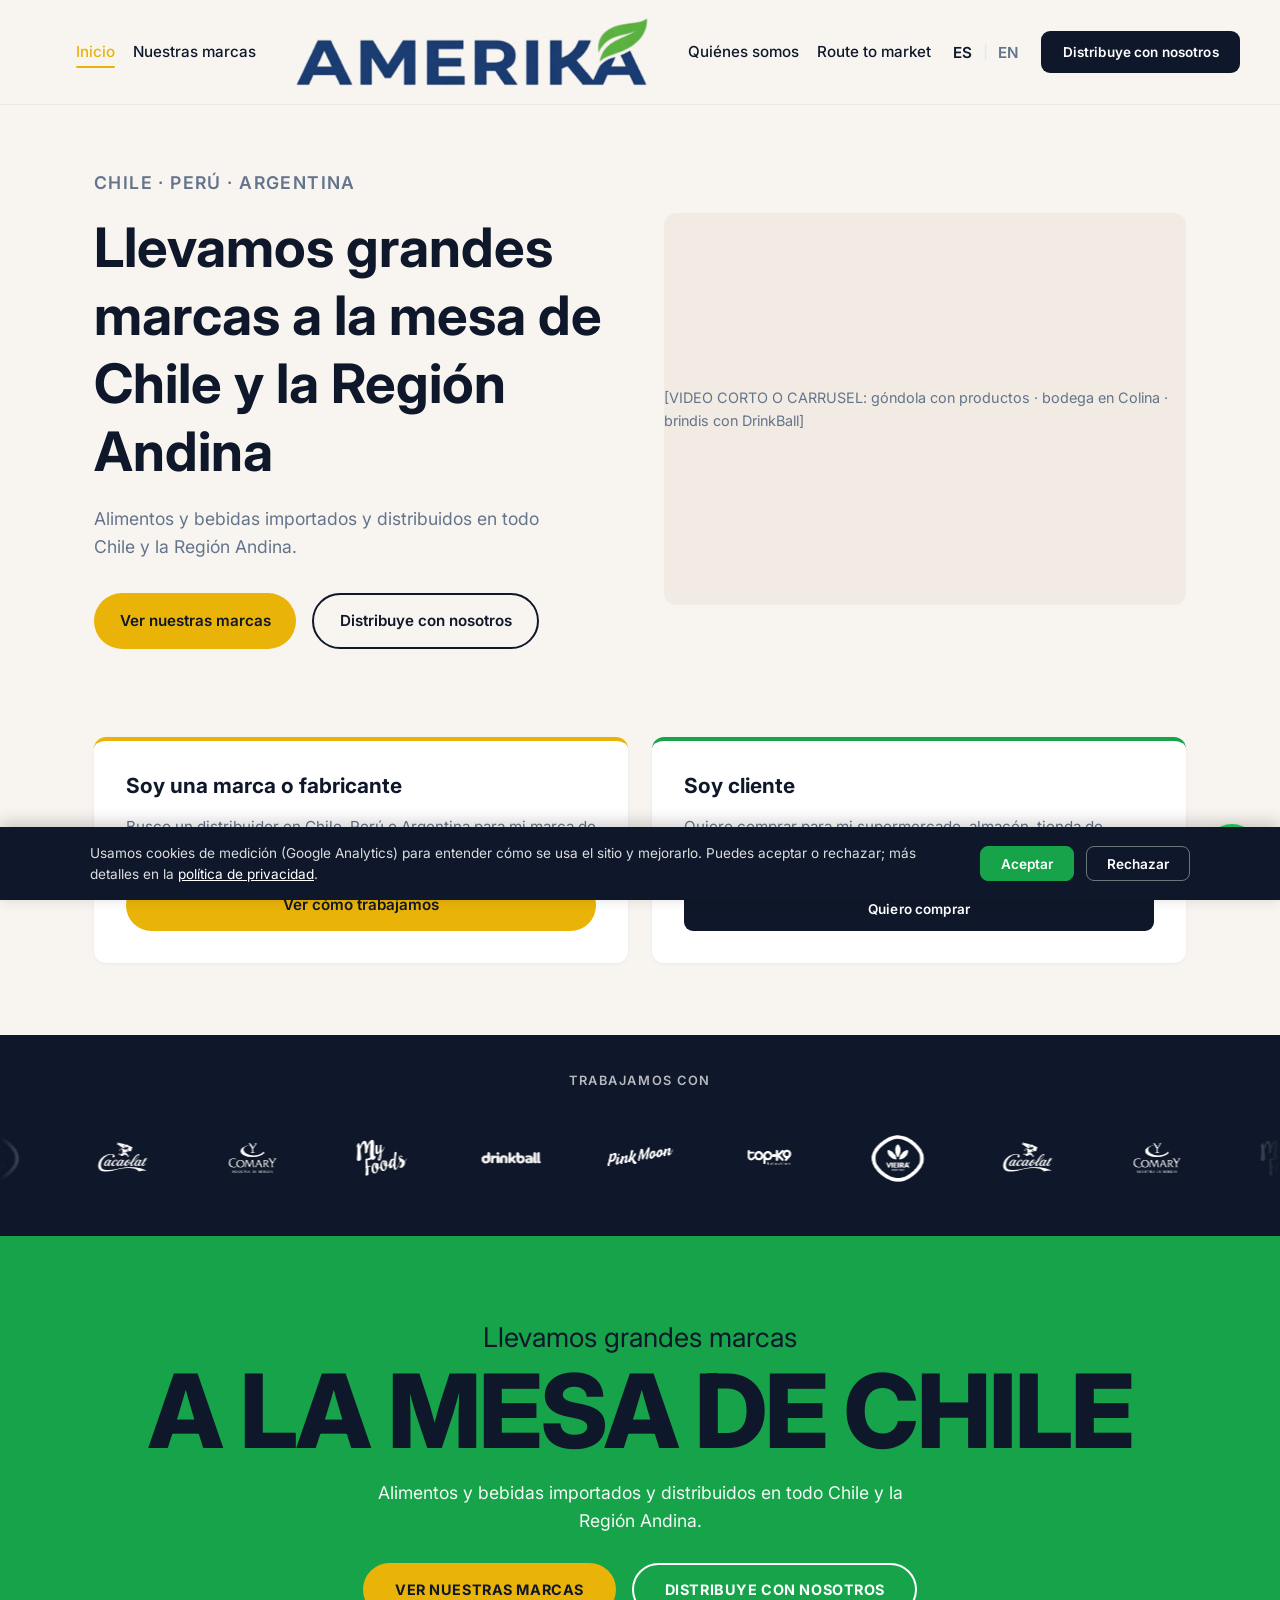
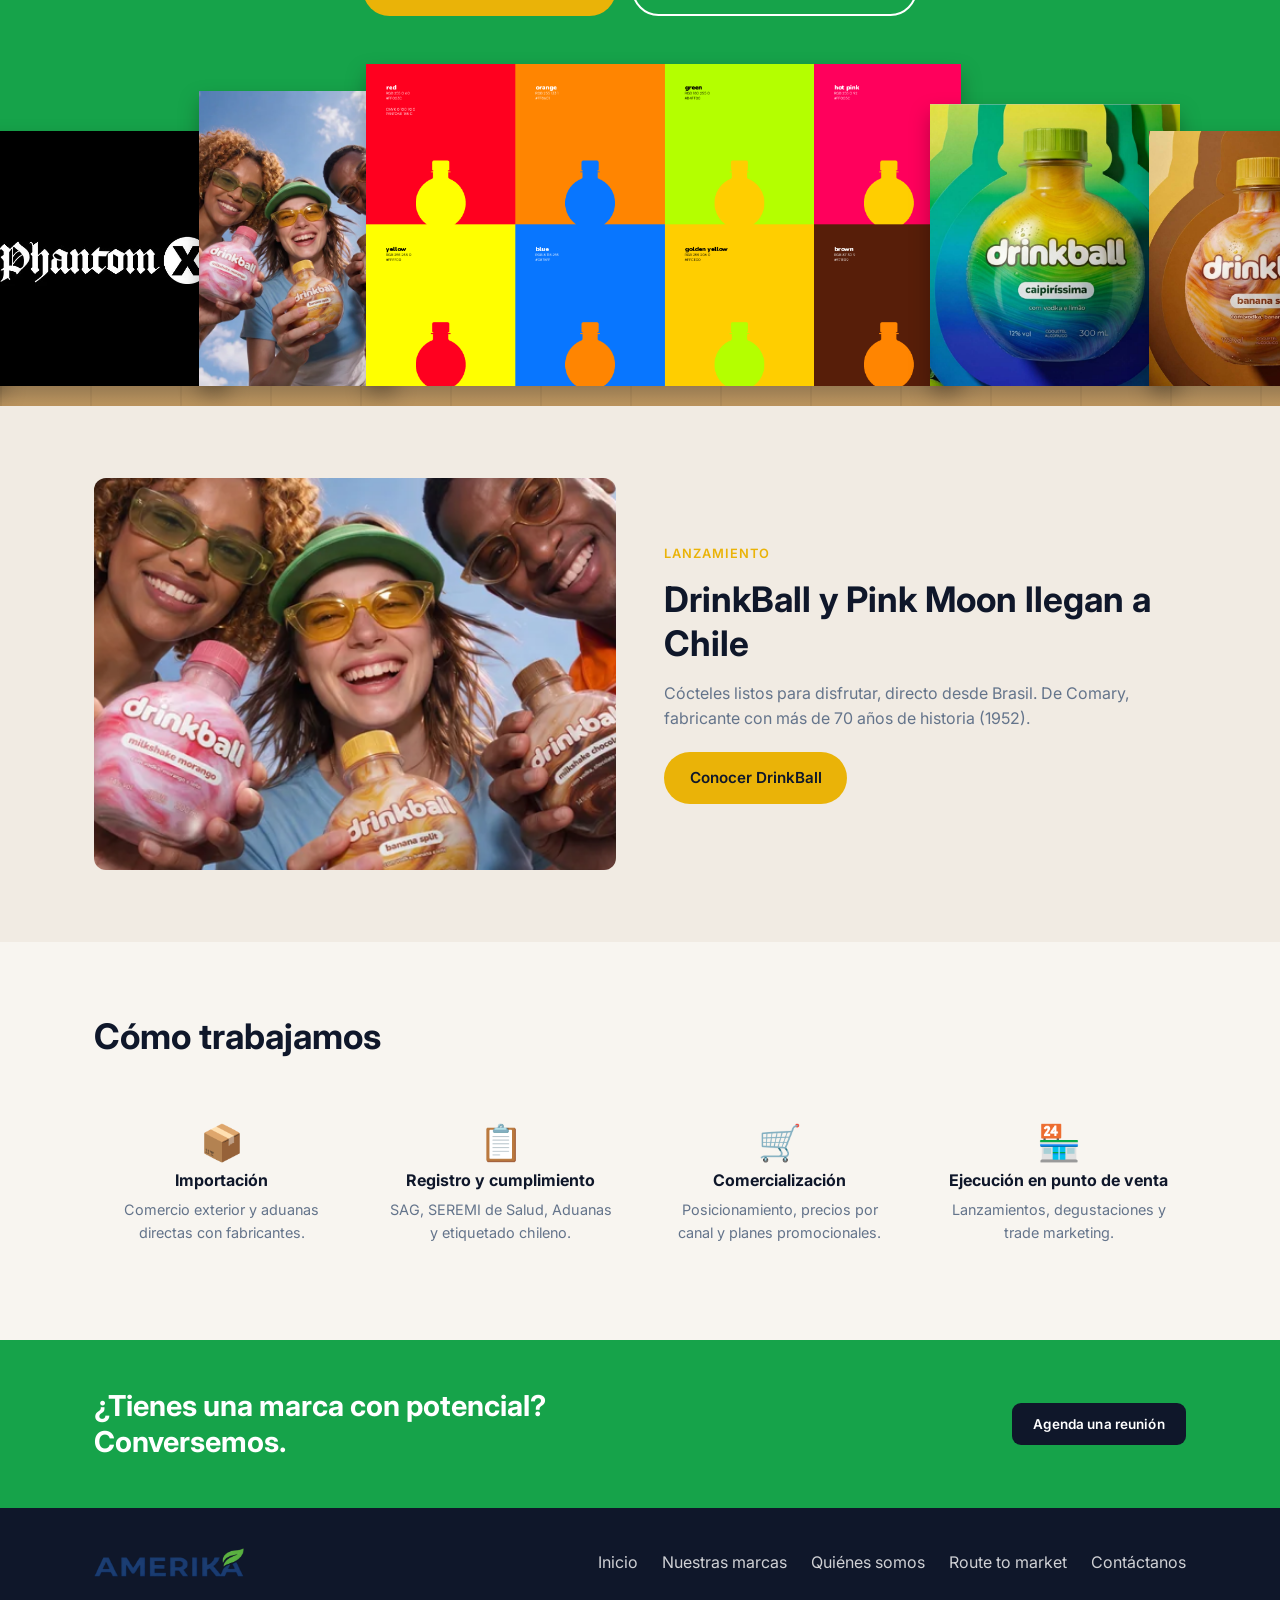
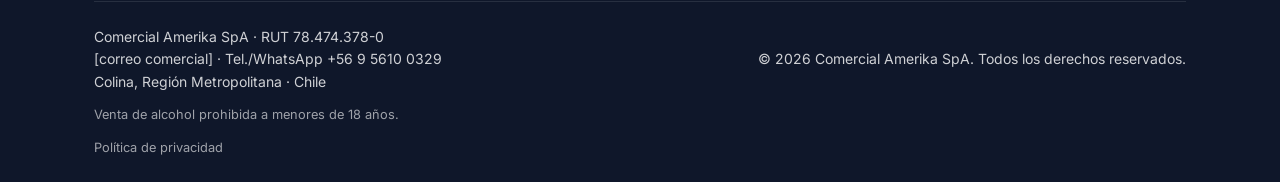
==== commit 19829412: "feat: se actualizo la seccion de productos llamando a la accion y haciendola mas llamativa, se elimi" ====
--- a/index.html
+++ b/index.html
@@ -1,5 +1,6 @@
 <!DOCTYPE html>
 <html lang="es">
+
 <head>
   <meta charset="UTF-8">
   <meta name="viewport" content="width=device-width, initial-scale=1.0">
@@ -16,6 +17,7 @@
 
   <link rel="stylesheet" href="css/styles.css">
 </head>
+
 <body>
 
   <!-- ========== HEADER ========== -->
@@ -23,17 +25,17 @@
     <div class="container header-inner">
       <!-- Logo protagonista al centro; los menús se reparten a los lados -->
       <nav class="nav nav-side-left" aria-label="Menú principal izquierda">
-          <a href="index.html" class="active" data-i18n="nav.home">Inicio</a>
-          <a href="marcas.html" data-i18n="nav.brands">Nuestras marcas</a>
-        </nav>
+        <a href="index.html" class="active" data-i18n="nav.home">Inicio</a>
+        <a href="marcas.html" data-i18n="nav.brands">Nuestras marcas</a>
+      </nav>
 
       <a href="index.html" class="logo">
         <img src="img/logo.png" alt="Logo de Comercial Amerika SpA" onerror="this.style.display='none'">
       </a>
 
       <nav class="nav nav-side-right" aria-label="Menú principal derecha">
-          <a href="nosotros.html" data-i18n="nav.about">Quiénes somos</a>
-          <a href="route-market.html" data-i18n="nav.route">Route to market</a>
+        <a href="nosotros.html" data-i18n="nav.about">Quiénes somos</a>
+        <a href="route-market.html" data-i18n="nav.route">Route to market</a>
 
         <div class="lang-switch">
           <button type="button" class="lang-btn active" data-lang="es" aria-pressed="true">ES</button>
@@ -56,11 +58,7 @@
       <div class="hero-content">
         <p class="section-label" data-i18n="hero.label">Chile · Perú · Argentina</p>
         <h1 data-i18n="hero.title">Llevamos grandes marcas a la mesa de Chile y la Región Andina</h1>
-        <p data-i18n="hero.subtitle">Importamos, comercializamos y distribuimos alimentos y bebidas en supermercados,
-          conveniencia, canal tradicional y HORECA.</p>
-
-        <!-- Mensajes que rotan solos (el JS los cambia cada 4 s) -->
-        <p class="hero-rotator" id="heroRotator" aria-live="polite"></p>
+        <p data-i18n="hero.subtitle">Alimentos y bebidas importados y distribuidos en todo Chile y la Región Andina.</p>
 
         <div class="hero-actions">
           <a href="marcas.html" class="btn btn-primary" data-i18n="hero.cta1">Ver nuestras marcas</a>
@@ -106,64 +104,41 @@
     </div>
   </div>
 
-  <!-- ========== 4. NUESTRAS MARCAS ========== -->
-  <section class="section">
-    <div class="container">
-      <h2 data-i18n="brands.title">Nuestras marcas</h2>
-
-      <div class="brands-grid">
-        <a href="drinkball.html" class="brand-card">
-          <div class="brand-logo">
-            <!-- Logo oficial: img/drinkball.png (material de Comary) -->
-            <img src="img/drinkball.png" alt="Logo DrinkBall"
-              onerror="this.outerHTML='<span>[LOGO DRINKBALL]</span>'">
-          </div>
-          <h4 data-i18n="brands.drinkball.name">DrinkBall</h4>
-          <p data-i18n="brands.drinkball.desc">Cócteles listos para beber · RTD</p>
-        </a>
-
-        <a href="pink-moon.html" class="brand-card">
-          <div class="brand-logo">
-            <!-- Logo oficial: img/logo-pink-moon.jpg (material de Comary) -->
-            <img src="img/logo-pink-moon.jpg" alt="Logo Pink Moon"
-              onerror="this.outerHTML='<span>[LOGO PINK MOON]</span>'">
-          </div>
-          <h4 data-i18n="brands.pinkmoon.name">Pink Moon</h4>
-          <p data-i18n="brands.pinkmoon.desc">Frisante · Experiencia y estilo</p>
-        </a>
-
-        <div class="brand-card">
-          <div class="brand-logo">
-            <img src="img/Phantom (2).jpg" alt="Logo Phantom" onerror="this.outerHTML='<span>[LOGO PHANTOM]</span>'">
-          </div>
-          <h4 data-i18n="brands.phantom.name">Phantom</h4>
-          <p data-i18n="brands.phantom.desc">Bebida energética</p>
-        </div>
-
-        <div class="brand-card">
-          <div class="brand-logo">
-            <img src="img/logo-b-myfoods.jpg" alt="Logo My Foods" onerror="this.outerHTML='<span>[LOGO MY FOODS]</span>'">
-          </div>
-          <h4 data-i18n="brands.myfoods.name">My Foods</h4>
-          <p data-i18n="brands.myfoods.desc">Alimentos sin gluten</p>
-        </div>
-
-        <div class="brand-card">
-          <div class="brand-logo">
-            <img src="img/cacao-lat.jpg" alt="Logo Cacaolat" onerror="this.outerHTML='<span>[LOGO CACAOLAT]</span>'">
-          </div>
-          <h4 data-i18n="brands.cacaolat.name">CacaoLat</h4>
-          <p data-i18n="brands.cacaolat.desc">Batidos lácteos de cacao</p>
-        </div>
-
-        <div class="brand-card">
-          <div class="brand-logo">
-            <img src="img/top-k9.png" alt="Logo Top-K9" onerror="this.outerHTML='<span>[LOGO TOP-K9]</span>'">
-          </div>
-          <h4 data-i18n="brands.topk9.name">Top-K9</h4>
-          <p data-i18n="brands.topk9.desc">Productos para mascotas</p>
-        </div>
-      </div>
+    <!-- ========== 1. HERO (estilo vitrina) ==========
+     Reemplaza TODA la <section class="hero"> ... </section> actual de index.html por este bloque. -->
+  <section class="hero-showcase">
+    <div class="container">
+      <h1 class="hs-title">
+        <span class="hs-kicker" data-i18n="hero.kicker">Llevamos grandes marcas</span>
+        <span class="hs-headline" data-i18n="hero.headline">A la mesa de Chile</span>
+      </h1>
+      <p class="hs-sub" data-i18n="hero.subtitle">Alimentos y bebidas importados y distribuidos en todo Chile y la
+        Región Andina.</p>
+
+      <div class="hs-actions">
+        <a href="marcas.html" class="hs-btn primary" data-i18n="hero.cta1">Ver nuestras marcas</a>
+        <a href="contacto.html" class="hs-btn ghost" data-i18n="hero.cta2">Distribuye con nosotros</a>
+      </div>
+    </div>
+
+    <!-- Fila de productos sobre la "mesa". Lo ideal son PNG con fondo transparente.
+       --s = tamaño relativo (1 = normal)   --d = retraso de la animación de entrada
+       Para cambiar productos: reemplaza el src. Para agregar/quitar: copia o borra una línea <img>. -->
+    <div class="hs-shelf" aria-hidden="true">
+      <img class="hs-item" style="--s:.80; --d:.05s" src="img/pinkmoon-logo.png" alt="" decoding="async"
+        onerror="this.style.display='none'">
+      <img class="hs-item" style="--s:.95; --d:.15s" src="img/Phantom (2).jpg" alt="" decoding="async"
+        onerror="this.style.display='none'">
+      <img class="hs-item" style="--s:1.10; --d:.25s" src="img/drinkball02.png" alt="" decoding="async"
+        onerror="this.style.display='none'">
+      <img class="hs-item" style="--s:1.20; --d:.35s" src="img/drink-sabores.png" alt="" decoding="async"
+        onerror="this.style.display='none'">
+      <img class="hs-item" style="--s:1.05; --d:.45s" src="img/caipirissima.png" alt="" decoding="async"
+        onerror="this.style.display='none'">
+      <img class="hs-item" style="--s:.95; --d:.55s" src="img/banana-split.png" alt="" decoding="async"
+        onerror="this.style.display='none'">
+      <img class="hs-item" style="--s:.80; --d:.65s" src="img/doce-de-leite.png" alt="" decoding="async"
+        onerror="this.style.display='none'">
     </div>
   </section>
 
@@ -171,7 +146,8 @@
   <section class="section" style="background: var(--color-cream-dark);">
     <div class="container hero-grid">
       <div class="hero-image">
-        <img src="img/drinkball02.png" alt="DrinkBall y Pink Moon" onerror="this.outerHTML='<span>[IMAGEN DESTACADO]</span>'">
+        <img src="img/drinkball02.png" alt="DrinkBall y Pink Moon"
+          onerror="this.outerHTML='<span>[IMAGEN DESTACADO]</span>'">
       </div>
       <div>
         <p class="section-label" data-i18n="featured.label">Lanzamiento</p>
@@ -228,7 +204,8 @@
   <footer class="footer">
     <div class="container">
       <div class="footer-top">
-        <img src="img/logo.png" alt="Logo de Comercial Amerika SpA" class="footer-logo" onerror="this.style.display='none'">
+        <img src="img/logo.png" alt="Logo de Comercial Amerika SpA" class="footer-logo"
+          onerror="this.style.display='none'">
         <div class="footer-links">
           <a href="index.html" data-i18n="nav.home">Inicio</a>
           <a href="marcas.html" data-i18n="nav.brands">Nuestras marcas</a>
@@ -270,7 +247,9 @@
   <!-- Aviso de cookies (Leyes 19.628 / 21.719): la lógica vive en js/main.js -->
   <div class="cookie-banner" id="cookieBanner" hidden>
     <div class="cookie-inner">
-      <p data-i18n="cookies.text">Usamos cookies de medición (Google Analytics) para entender cómo se usa el sitio y mejorarlo. Puedes aceptar o rechazar; más detalles en la <a href="privacidad.html">política de privacidad</a>.</p>
+      <p data-i18n="cookies.text">Usamos cookies de medición (Google Analytics) para entender cómo se usa el sitio y
+        mejorarlo. Puedes aceptar o rechazar; más detalles en la <a href="privacidad.html">política de privacidad</a>.
+      </p>
       <div class="cookie-actions">
         <button type="button" class="btn-accept" id="cookieAccept" data-i18n="cookies.accept">Aceptar</button>
         <button type="button" id="cookieReject" data-i18n="cookies.reject">Rechazar</button>
@@ -280,4 +259,5 @@
 
   <script src="js/main.js"></script>
 </body>
-</html>
+
+</html>
--- a/css/styles.css
+++ b/css/styles.css
@@ -201,15 +201,19 @@
   border-bottom: 1px solid rgba(15, 23, 42, 0.06);
 }
 
-/* Encabezado con logo protagonista:
-   tres columnas grilla — menú de la izquierda, LOGO AL CENTRO (grande),
-   resto del menú a la derecha. */
+/* Encabezado estilo ICB pero con LOGO PROTAGONISTA AL CENTRO:
+   ocupa TODO el ancho disponible (sin la restricción del container),
+   en 3 partes iguales — menú izquierdo | LOGO (grande) | idioma + botón.
+   Barra alta para que el logo respire. */
 .header-inner {
+  max-width: 100% !important;   /* exige todo el ancho disponible */
+  padding-left: 2.5rem;         /* aire en los bordes de la ventana */
+  padding-right: 2.5rem;
   display: grid;
   grid-template-columns: 1fr auto 1fr;  /* lados iguales, logo centro */
   align-items: center;
-  height: 84px;               /* un poco más alto para el logo grande */
-  gap: 2rem;
+  height: 104px;
+  gap: 2.5rem;
 }
 
 .logo {
@@ -220,7 +224,7 @@
 }
 
 .logo img {
-  height: 52px;               /* más grande: protagonista del encabezado */
+  height: 68px;            /* protagonista: bien visible desde cualquier página */
   width: auto;
 }
 
@@ -237,12 +241,12 @@
   gap: 1.1rem;               /* aire justo entre secciones del menú */
 }
 
-/* Los dos grupos del menú se alinean hacia el logo del centro */
+/* Cada grupo se alinea HACIA EL LOGO del centro */
 .nav.nav-side-left {
-  justify-content: flex-end;
+  justify-content: flex-end;    /* pega al logo por la izquierda */
 }
 .nav.nav-side-right {
-  justify-content: flex-start;
+  justify-content: flex-start;  /* pega al logo por la derecha */
 }
 
 /* Con textos largos (español), cada enlace ocupa siempre una sola línea */
@@ -327,6 +331,45 @@
   color: var(--color-green);
   min-height: 1.6em;          /* reserva el alto para que nada salte */
   transition: opacity 0.4s ease;
+}
+
+/*
+   BANNER DE IMPACTO: imagen full-width con UNA sola frase encima,
+   estilo de las páginas que el cliente mostró como referencia.
+   Usa la paleta de colores de DrinkBall como fondo visual.
+*/
+.impact-banner {
+  min-height: 340px;
+  display: flex;
+  align-items: center;
+  background:
+    linear-gradient(rgba(15, 23, 42, 0.55), rgba(15, 23, 42, 0.55)),  /* velo oscuro */
+    url('../img/drink-sabores.png') center / cover no-repeat;
+}
+.impact-banner-inner {
+  width: 100%;
+  max-width: 1100px;
+  margin: 0 auto;
+  padding: 3rem 1.25rem;
+  text-align: center;
+  color: #fff;
+}
+.impact-banner h2 {
+  font-size: clamp(1.8rem, 5vw, 3rem);   /* crece con la pantalla */
+  text-shadow: 0 2px 18px rgba(0, 0, 0, 0.4);
+}
+
+/* REVEAL AL HACER SCROLL: los .container de cada sección parten un
+   poco bajados y transparentes, y "suben" al entrar en pantalla.
+   js/main.js agrega las clases; aquí solo van los estilos. */
+.reveal {
+  opacity: 0;
+  transform: translateY(26px);
+  transition: opacity 0.7s ease, transform 0.7s ease;
+}
+.reveal.reveal-in {
+  opacity: 1;
+  transform: translateY(0);
 }
 @media (prefers-reduced-motion: reduce) {
   .hero-content > * {
@@ -846,10 +889,25 @@
   .header-inner {
     display: flex;
     justify-content: center;
-    height: 72px;
+    height: 80px;
     gap: 0;
     position: relative;
     flex-wrap: wrap;          /* permite que el menú abierto ocupe su propia línea */
+    max-width: 100% !important;
+    padding-left: 1.25rem;
+    padding-right: 1.25rem;
+  }
+
+  /* Con el menú abierto, el logo SIEMPRE va primero (arriba de las
+     opciones): así ninguna sección queda tapada por el logo */
+  .header-inner .logo {
+    order: -1;
+  }
+
+  /* Menú abierto: la barra crece según el contenido (altura fija no) */
+  .header-inner:has(.nav.open) {
+    height: auto;
+    padding-bottom: 0.5rem;
   }
 
   .mobile-toggle {
@@ -1359,10 +1417,18 @@
   object-fit: cover;
 }
 
-/* FOTO dentro de un recuadro hero-image que NO debe recortarse:
-   se ajusta completa al hueco (se ve entera, sin deformar). */
+/* FOTO dentro de un recuadro hero-image: llena TODO el espacio
+   disponible del recuadro (ocupa el contorno completo). */
 .hero-image img.fit-contain {
-  object-fit: contain;
+  width: 100%;
+  height: 100%;
+  object-fit: cover;
+}
+
+/* Si la foto es vertical, el recuadro se alarga: la sección crece
+   (aceptado) y así la imagen casi no se recorta. */
+.card .hero-image:has(img.fit-contain) {
+  aspect-ratio: 3 / 4;
 }
 
 /*
@@ -1615,4 +1681,112 @@
 /* Al pasar el mouse, el logo crece para verse mejor (sin mover la cinta) */
 .allies-track img:hover {
   transform: scale(1.35);
+}
+
+/* ============================================
+   HERO ESTILO VITRINA (pegar al final de css/styles.css)
+   Usa tus variables: --color-green, --color-orange,
+   --color-orange-hover, --color-navy.
+   ============================================ */
+
+.hero-showcase {
+  position: relative;
+  overflow: hidden;
+  background: var(--color-green, #1e7b3c);
+  color: #fff;
+  text-align: center;
+  padding: clamp(2.5rem, 7vw, 5.5rem) 0 0;
+}
+
+/* Titular: línea chica + frase gigante */
+.hs-title { margin: 0 0 1rem; line-height: 1; }
+.hs-title span { display: block; }
+.hs-kicker {
+  font-size: clamp(1.1rem, 2.4vw, 1.7rem);
+  font-weight: 400;
+  margin-bottom: .6rem;
+}
+.hs-headline {
+  font-size: clamp(2.6rem, 9vw, 6.4rem);
+  font-weight: 800;
+  letter-spacing: -.02em;
+  text-transform: uppercase;
+}
+.hs-sub {
+  max-width: 560px;
+  margin: 0 auto 1.75rem;
+  font-size: clamp(.95rem, 1.6vw, 1.1rem);
+  opacity: .95;
+}
+
+/* Botones redondeados */
+.hs-actions {
+  display: flex;
+  gap: 1rem;
+  justify-content: center;
+  flex-wrap: wrap;
+}
+.hs-btn {
+  display: inline-block;
+  padding: .8rem 1.9rem;
+  border: 2px solid transparent;
+  border-radius: 999px;
+  font-size: .9rem;
+  font-weight: 700;
+  letter-spacing: .04em;
+  text-transform: uppercase;
+  text-decoration: none;
+  transition: background .2s, color .2s, transform .2s;
+}
+.hs-btn:hover { transform: translateY(-2px); }
+.hs-btn.primary { background: var(--color-orange, #eab308); color: var(--color-navy, #0f172a); }
+.hs-btn.primary:hover { background: var(--color-orange-hover, #ca8a04); }
+.hs-btn.ghost { border-color: #fff; color: #fff; }
+.hs-btn.ghost:hover { background: #fff; color: var(--color-navy, #0f172a); }
+
+/* Fila de productos sobre la "mesa" */
+.hs-shelf {
+  position: relative;
+  display: flex;
+  justify-content: center;
+  align-items: flex-end;
+  margin-top: clamp(1.5rem, 4vw, 3rem);
+}
+.hs-shelf::after {            /* mesa de madera simulada */
+  content: "";
+  position: absolute;
+  left: 0; right: 0; bottom: 0;
+  height: clamp(34px, 6vw, 80px);
+  background:
+    repeating-linear-gradient(90deg, rgba(0,0,0,.05) 0 2px, transparent 2px 90px),
+    linear-gradient(#d9b98a, #c39a62);
+  z-index: 0;
+}
+.hs-item {
+  position: relative;
+  z-index: 1;
+  height: calc(var(--s, 1) * clamp(110px, 21vw, 290px));
+  width: auto;
+  margin: 0 -1.2%;
+  margin-bottom: clamp(6px, 1.6vw, 20px);   /* los productos "pisan" la mesa */
+  filter: drop-shadow(0 10px 10px rgba(0,0,0,.28));
+  /* entrada (transform/opacity) + flotación suave (translate): no se pisan con el hover */
+  animation:
+    hs-rise .8s ease backwards var(--d, 0s),
+    hs-float 5s ease-in-out infinite var(--d, 0s);
+  transition: transform .25s ease;
+}
+.hs-item:hover { transform: translateY(-10px) scale(1.05); }
+
+@keyframes hs-rise  { from { opacity: 0; transform: translateY(50px); } }
+@keyframes hs-float { 0%, 100% { translate: 0 0; } 50% { translate: 0 -7px; } }
+
+/* Móvil: menos productos para que no se aprieten */
+@media (max-width: 700px) { .hs-item:nth-child(n+6) { display: none; } }
+@media (max-width: 480px) { .hs-item:nth-child(n+5) { display: none; } }
+
+/* Accesibilidad: sin animaciones si el usuario las desactivó */
+@media (prefers-reduced-motion: reduce) {
+  .hs-item { animation: none; transition: none; }
+  .hs-btn { transition: none; }
 }
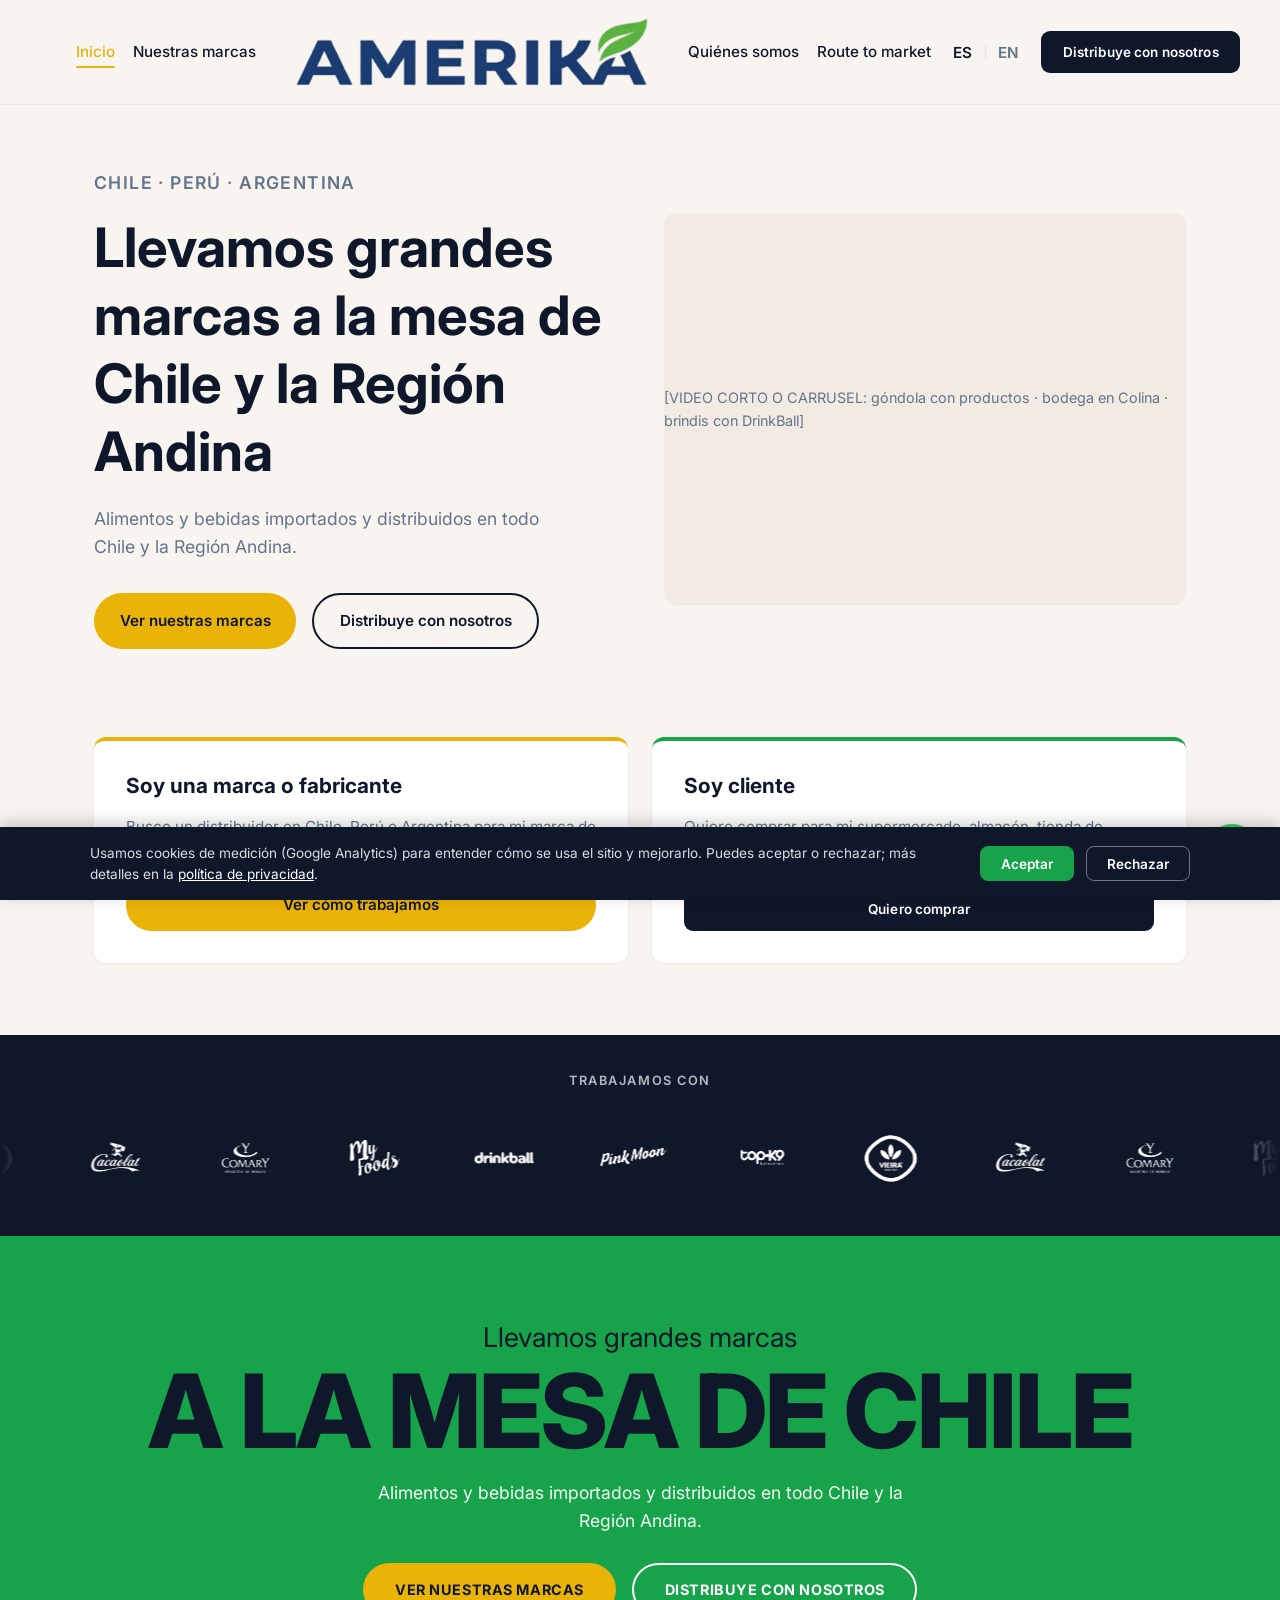
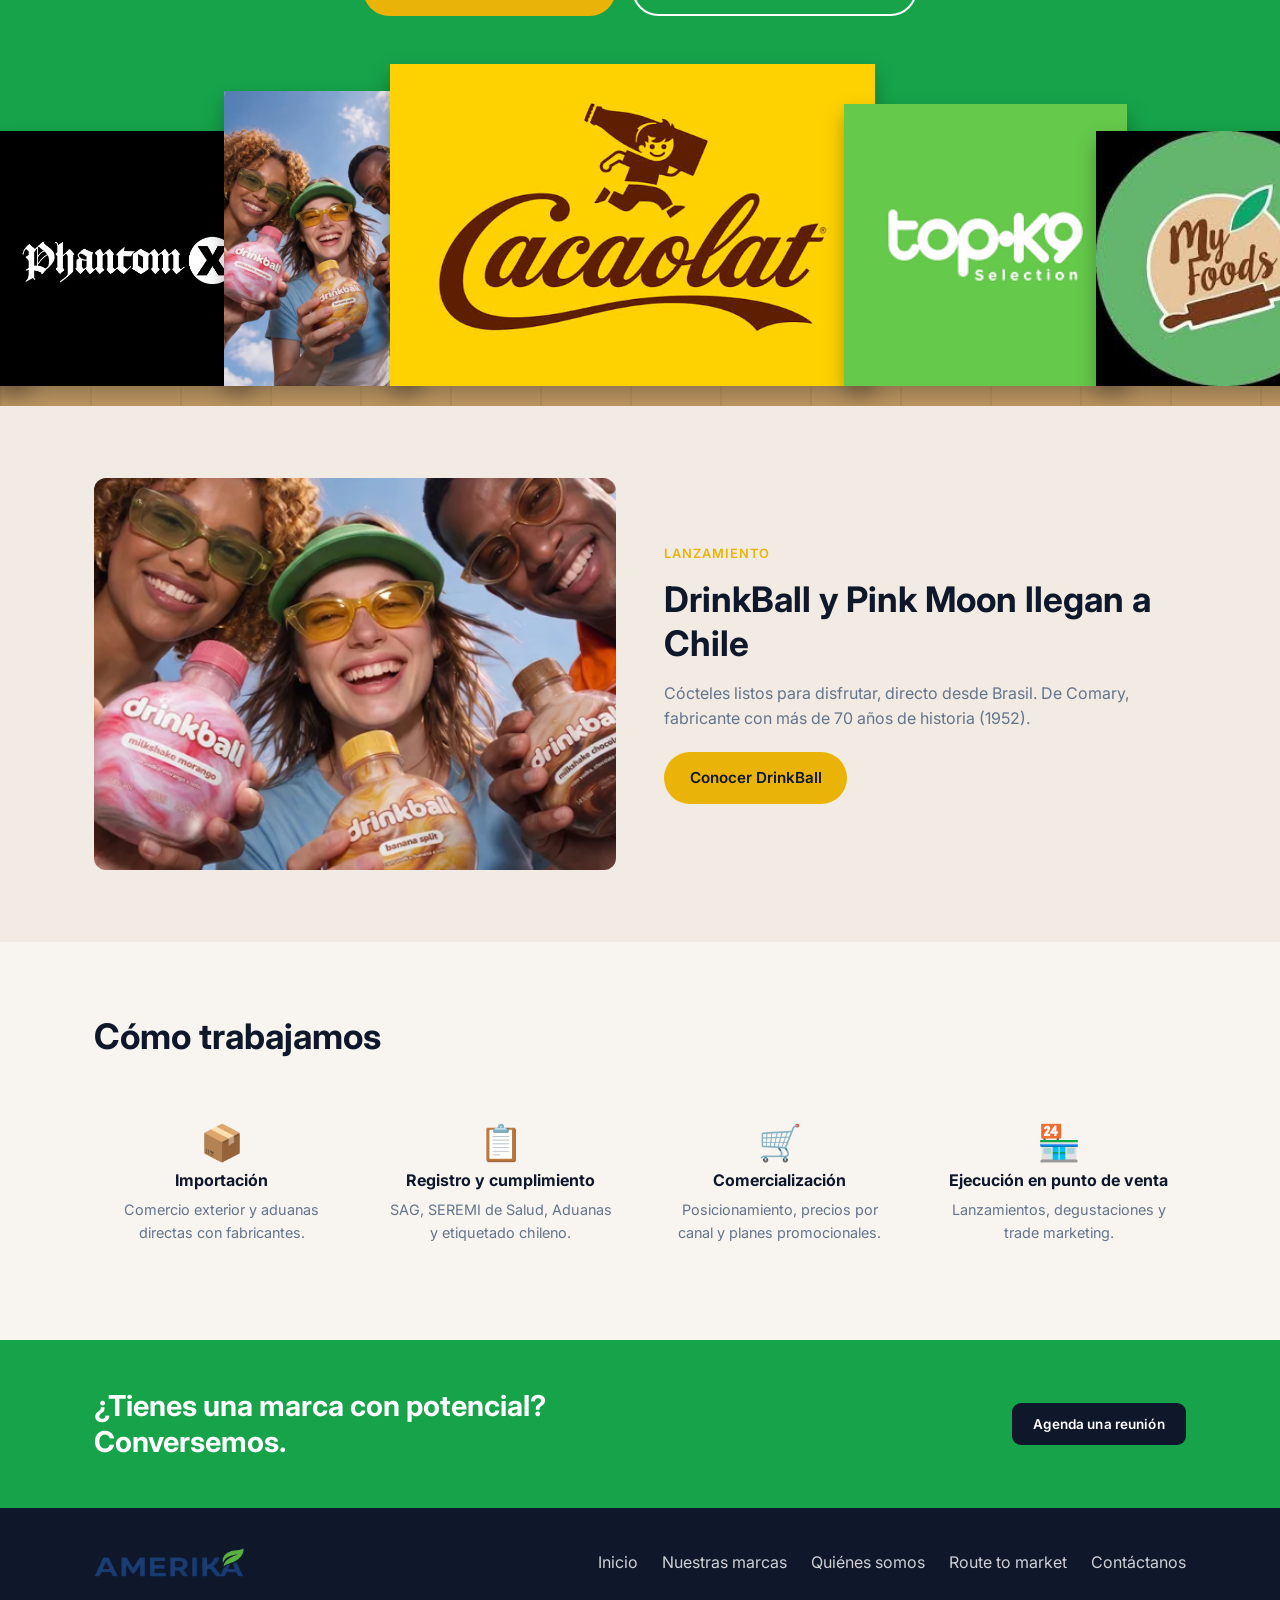
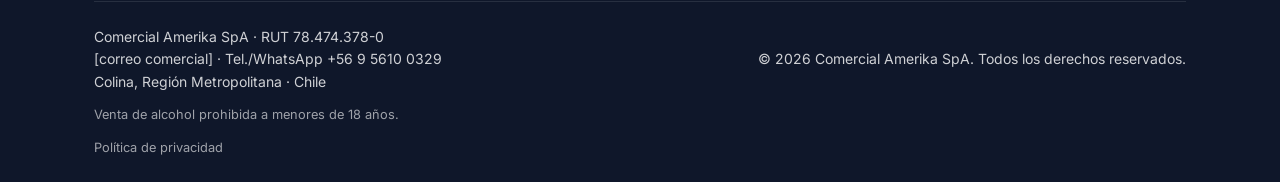
==== commit 476789ad: "feat: Update hero section and add new brand logos" ====
--- a/index.html
+++ b/index.html
@@ -131,11 +131,11 @@
         onerror="this.style.display='none'">
       <img class="hs-item" style="--s:1.10; --d:.25s" src="img/drinkball02.png" alt="" decoding="async"
         onerror="this.style.display='none'">
-      <img class="hs-item" style="--s:1.20; --d:.35s" src="img/drink-sabores.png" alt="" decoding="async"
-        onerror="this.style.display='none'">
-      <img class="hs-item" style="--s:1.05; --d:.45s" src="img/caipirissima.png" alt="" decoding="async"
-        onerror="this.style.display='none'">
-      <img class="hs-item" style="--s:.95; --d:.55s" src="img/banana-split.png" alt="" decoding="async"
+      <img class="hs-item" style="--s:1.20; --d:.35s" src="img/cacao-lat.jpg" alt="" decoding="async"
+        onerror="this.style.display='none'">
+      <img class="hs-item" style="--s:1.05; --d:.45s" src="img/top-k9.png" alt="" decoding="async"
+        onerror="this.style.display='none'">
+      <img class="hs-item" style="--s:.95; --d:.55s" src="img/myfoods.jpg" alt="" decoding="async"
         onerror="this.style.display='none'">
       <img class="hs-item" style="--s:.80; --d:.65s" src="img/doce-de-leite.png" alt="" decoding="async"
         onerror="this.style.display='none'">
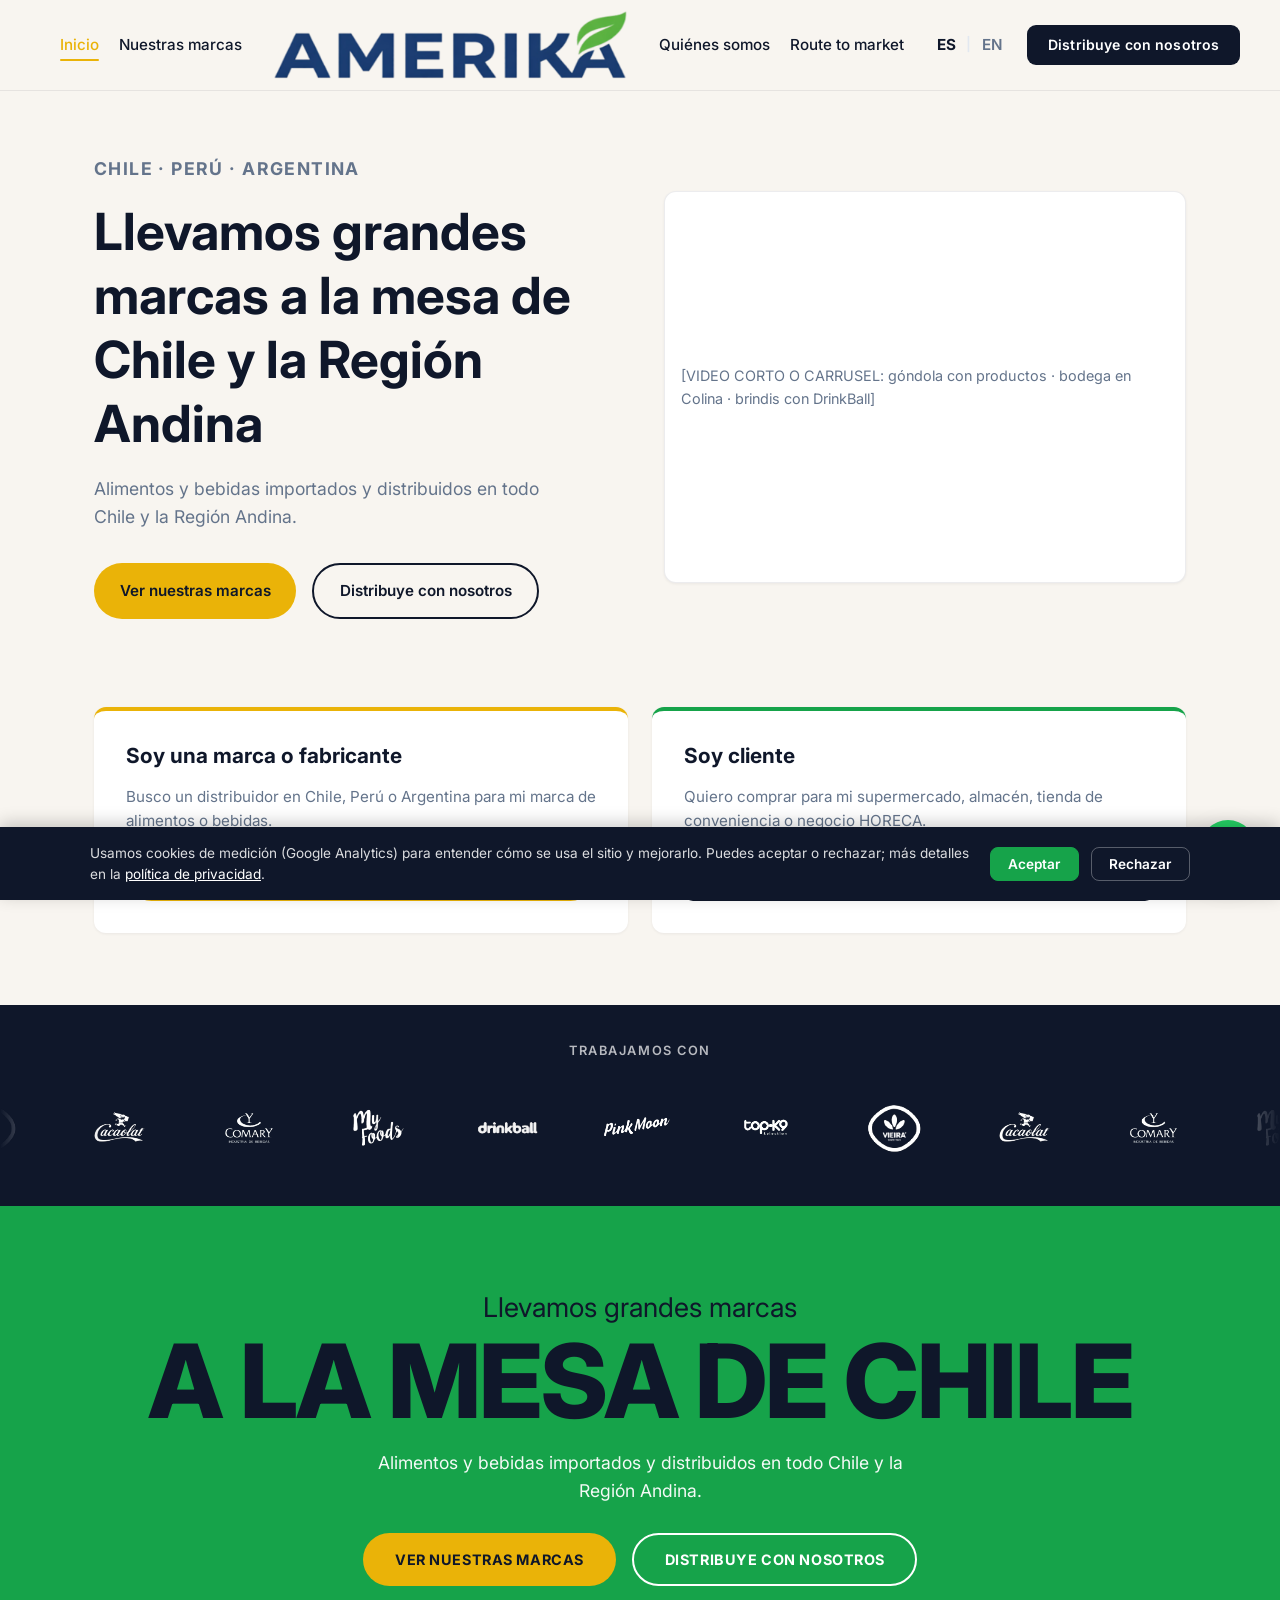
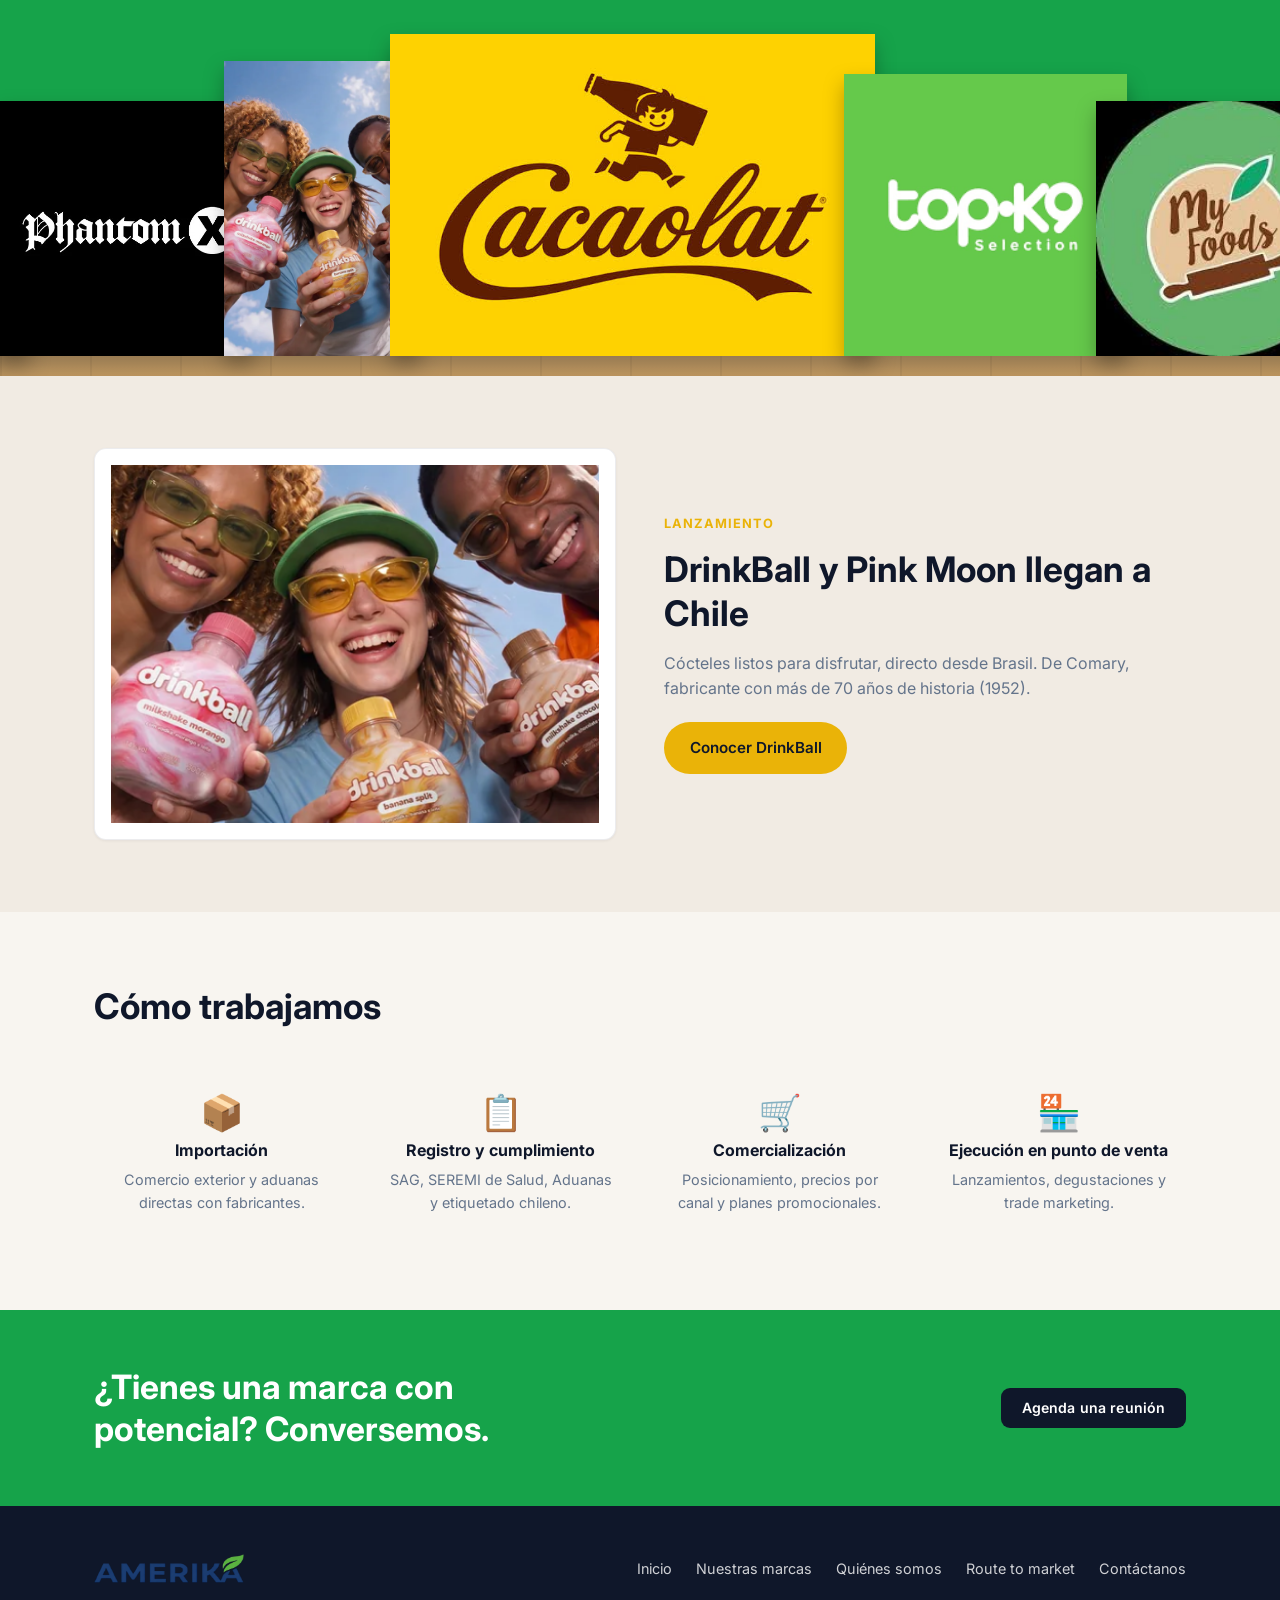
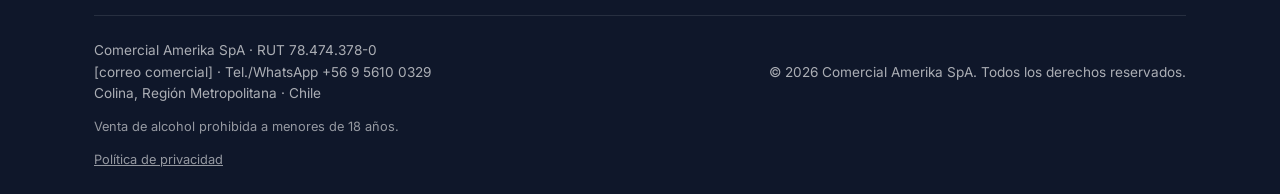
==== commit 37d9383a: "fix: Se actualizo el diseño de la pagina de contacto y se agregaron los estilos de las demas paginas" ====
--- a/index.html
+++ b/index.html
@@ -16,6 +16,7 @@
   <link href="https://fonts.googleapis.com/css2?family=Inter:wght@400;500;600;700;800&display=swap" rel="stylesheet">
 
   <link rel="stylesheet" href="css/styles.css">
+  <link rel="stylesheet" href="css/index.css">
 </head>
 
 <body>
--- a/css/styles.css
+++ b/css/styles.css
@@ -1,6 +1,15 @@
 /* ============================================
-   AMERIKA - Estilos principales
-   CSS puro · Responsive · Multi-idioma ready
+   AMERIKA - Estilos GLOBALES
+   Contiene solo lo común a TODAS las páginas:
+   variables, reset, tipografía, botones,
+   header, footer, botón de WhatsApp y barra
+   de cookies.
+
+   Los estilos de contenido de cada página
+   van en su propio archivo:
+     index.css, nosotros.css, marcas.css,
+     route-market.css, drinkball.css,
+     pink-moon.css, contacto.css
    ============================================ */
 
 /* ---------- Variables ---------- */
@@ -15,7 +24,7 @@
   --color-text: #1e293b;
   --color-text-muted: #64748b;
   --color-border: #e2e8f0;
-  
+
   --font-main: 'Inter', system-ui, -apple-system, BlinkMacSystemFont, 'Segoe UI', Roboto, sans-serif;
   --shadow-sm: 0 1px 3px rgba(15, 23, 42, 0.06);
   --shadow-md: 0 4px 12px rgba(15, 23, 42, 0.08);
@@ -25,6 +34,13 @@
   --transition: 0.25s ease;
 }
 
+/* Paleta del sitio (reestructuración 2026):
+   verde Amerika, añadido como variable reutilizable. */
+:root {
+  --color-green: #16a34a;        /* verde Amerika */
+  --color-green-dark: #15803d;   /* verde para el hover de botones */
+}
+
 /* ---------- Reset & Base ---------- */
 *, *::before, *::after {
   box-sizing: border-box;
@@ -90,6 +106,16 @@
   margin-bottom: 0.75rem;
 }
 
+/* Versión posterior del section-label (gana por orden en el archivo original) */
+.section-label {
+  font-size: 0.8rem;
+  font-weight: 700;
+  letter-spacing: 0.08em;
+  text-transform: uppercase;
+  color: var(--color-orange);
+  margin-bottom: 0.75rem;
+}
+
 /* ---------- Layout ---------- */
 .container {
   width: 100%;
@@ -102,7 +128,7 @@
   padding: 4.5rem 0;
 }
 
-/* ---------- Buttons ---------- */
+/* ---------- Botones generales ---------- */
 .btn {
   display: inline-flex;
   align-items: center;
@@ -134,6 +160,7 @@
   color: var(--color-white);
 }
 
+/* Botón destacado oscuro (versión completa) */
 .btn.btn-dark {
   background-color: var(--color-navy);
   color: var(--color-white);
@@ -189,6 +216,21 @@
     font-size: 12.5px;
     padding: 0.95em 1.1em;
   }
+}
+
+/* Versión posterior (bloque "Optimización") */
+.btn.btn-dark {
+  background-color: var(--color-navy);
+  color: var(--color-white);
+  padding: 0.8em 1.4em;
+  border-radius: 9px;
+  font-size: 0.88rem;
+  white-space: nowrap;
+}
+
+.btn.btn-dark:hover {
+  background-color: #1e293b;
+  transform: translateY(-1px);
 }
 
 /* ---------- Header ---------- */
@@ -307,60 +349,88 @@
   cursor: pointer;
 }
 
-/* ---------- Hero ---------- */
-.hero {
-  padding: 4rem 0 3rem;
-}
-
-/* Entrada suave del hero: el contenido "sube" al cargar la página */
-.hero-content > * {
-  animation: hero-in 0.6s ease both;
-}
-.hero-content > *:nth-child(2) { animation-delay: 0.1s; }
-.hero-content > *:nth-child(3) { animation-delay: 0.2s; }
-.hero-content > *:nth-child(4) { animation-delay: 0.3s; }
-@keyframes hero-in {
-  from { opacity: 0; transform: translateY(14px); }
-  to   { opacity: 1; transform: translateY(0); }
-}
-
-/* Frase rotativa del hero (el JS cambia el texto cada 4 s) */
-.hero-rotator {
-  margin-top: 1rem;
+/* Versión posterior del header (bloque "Optimización"):
+   la barra es algo más baja que la primera versión */
+.header {
+  position: sticky;
+  top: 0;
+  z-index: 100;
+  background-color: rgba(248, 245, 240, 0.95);
+  backdrop-filter: blur(12px);
+  border-bottom: 1px solid rgba(15, 23, 42, 0.08);
+}
+
+.header-inner {
+  max-width: 100% !important;
+  padding: 0 2.5rem;
+  display: grid;
+  grid-template-columns: 1fr auto 1fr;
+  align-items: center;
+  height: 90px;
+  gap: 2rem;
+}
+
+.logo {
+  display: flex;
+  align-items: center;
+  justify-content: center;
+  font-weight: 800;
+  font-size: 1.3rem;
+  color: var(--color-navy);
+  gap: 0.5rem;
+}
+
+.logo-badge {
+  background: var(--color-navy);
+  color: var(--color-orange);
+  padding: 0.3rem 0.6rem;
+  border-radius: 6px;
+  font-size: 0.9rem;
+  letter-spacing: -0.02em;
+}
+
+.nav {
+  display: flex;
+  align-items: center;
+  gap: 1.25rem;
+}
+
+.nav.nav-side-left { justify-content: flex-end; }
+.nav.nav-side-right { justify-content: flex-start; }
+
+.lang-switch {
+  display: flex;
+  align-items: center;
+  gap: 0.35rem;
+  font-size: 0.85rem;
   font-weight: 600;
-  color: var(--color-green);
-  min-height: 1.6em;          /* reserva el alto para que nada salte */
-  transition: opacity 0.4s ease;
-}
-
-/*
-   BANNER DE IMPACTO: imagen full-width con UNA sola frase encima,
-   estilo de las páginas que el cliente mostró como referencia.
-   Usa la paleta de colores de DrinkBall como fondo visual.
-*/
-.impact-banner {
-  min-height: 340px;
-  display: flex;
-  align-items: center;
-  background:
-    linear-gradient(rgba(15, 23, 42, 0.55), rgba(15, 23, 42, 0.55)),  /* velo oscuro */
-    url('../img/drink-sabores.png') center / cover no-repeat;
-}
-.impact-banner-inner {
-  width: 100%;
-  max-width: 1100px;
-  margin: 0 auto;
-  padding: 3rem 1.25rem;
-  text-align: center;
-  color: #fff;
-}
-.impact-banner h2 {
-  font-size: clamp(1.8rem, 5vw, 3rem);   /* crece con la pantalla */
-  text-shadow: 0 2px 18px rgba(0, 0, 0, 0.4);
-}
-
-/* REVEAL AL HACER SCROLL: los .container de cada sección parten un
-   poco bajados y transparentes, y "suben" al entrar en pantalla.
+  margin-left: 0.5rem;
+}
+
+.lang-switch button {
+  background: none;
+  border: none;
+  color: var(--color-text-muted);
+  cursor: pointer;
+}
+
+.lang-switch button.active {
+  color: var(--color-navy);
+  font-weight: 700;
+}
+
+.mobile-toggle {
+  display: none;
+  background: none;
+  border: none;
+  font-size: 1.6rem;
+  color: var(--color-navy);
+  cursor: pointer;
+}
+
+/* ---------- REVEAL al hacer scroll ----------
+   Los .container de cada sección parten un poco bajados y
+   transparentes, y "suben" al entrar en pantalla.
    js/main.js agrega las clases; aquí solo van los estilos. */
 .reveal {
   opacity: 0;
@@ -371,213 +441,6 @@
   opacity: 1;
   transform: translateY(0);
 }
-@media (prefers-reduced-motion: reduce) {
-  .hero-content > * {
-    animation: none;          /* sin animación para quien la pide */
-  }
-}
-
-.hero-grid {
-  display: grid;
-  grid-template-columns: 1fr 1fr;
-  gap: 3rem;
-  align-items: center;
-}
-
-.hero-content .section-label {
-  margin-bottom: 1rem;
-}
-
-.hero-content h1 {
-  margin-bottom: 1.25rem;
-}
-
-.hero-content p {
-  font-size: 1.1rem;
-  color: var(--color-text-muted);
-  margin-bottom: 2rem;
-  max-width: 480px;
-}
-
-.hero-actions {
-  display: flex;
-  flex-wrap: wrap;
-  gap: 1rem;
-}
-
-/* Caja de imagen destacada: mismo mecanismo "cover" que las tarjetas
-   de marca. La imagen llena la caja y se recorta con las esquinas. */
-.hero-image {
-  background: var(--color-cream-dark);
-  border-radius: var(--radius);
-  aspect-ratio: 4/3;
-  overflow: hidden;
-  display: flex;
-  align-items: center;
-  justify-content: center;
-  color: var(--color-text-muted);
-  font-size: 0.9rem;
-}
-
-.hero-image img {
-  width: 100%;
-  height: 100%;
-  object-fit: cover;
-}
-
-/* Variante para imágenes que NO deben recortarse (por ejemplo, la paleta
-   de colores de DrinkBall en drinkball.html): la caja no fuerza una
-   proporción fija, se ajusta al alto natural de la imagen, así no queda
-   espacio de sobra arriba ni abajo. */
-.hero-image.hero-contain {
-  aspect-ratio: auto;
-}
-.hero-image.hero-contain img {
-  display: block;        /* quita el pequeño hueco que deja img como inline */
-  height: auto;          /* la caja toma el alto real de la imagen */
-  object-fit: contain;
-}
-
-/* ---------- Countries bar ---------- */
-.countries-bar {
-  background: var(--color-navy);
-  color: var(--color-white);
-  padding: 1rem 0;
-}
-
-.countries-bar-inner {
-  display: flex;
-  justify-content: space-between;
-  align-items: center;
-  flex-wrap: wrap;
-  gap: 1rem;
-}
-
-.countries-list {
-  display: flex;
-  gap: 2rem;
-}
-
-.countries-list span {
-  font-weight: 600;
-  font-size: 0.95rem;
-}
-
-.countries-bar .years {
-  font-size: 0.9rem;
-  opacity: 0.85;
-}
-
-/* ---------- Cards ---------- */
-.cards-grid {
-  display: grid;
-  grid-template-columns: repeat(auto-fit, minmax(280px, 1fr));
-  gap: 1.5rem;
-  margin-top: 2.5rem;
-}
-
-.card {
-  background: var(--color-white);
-  border-radius: var(--radius);
-  padding: 1.75rem;
-  box-shadow: var(--shadow-sm);
-  border: 1px solid rgba(15, 23, 42, 0.04);
-  transition: transform var(--transition), box-shadow var(--transition);
-}
-
-.card:hover {
-  transform: translateY(-4px);
-  box-shadow: var(--shadow-md);
-}
-
-.card-number {
-  font-size: 0.85rem;
-  font-weight: 700;
-  color: var(--color-orange);
-  margin-bottom: 0.75rem;
-}
-
-.card h3 {
-  margin-bottom: 0.6rem;
-}
-
-.card p {
-  font-size: 0.95rem;
-  color: var(--color-text-muted);
-}
-
-/* ---------- Brands ---------- */
-.brands-grid {
-  display: grid;
-  grid-template-columns: repeat(auto-fit, minmax(220px, 1fr));
-  gap: 1.5rem;
-  margin-top: 2.5rem;
-}
-
-.brand-card {
-  background: var(--color-white);
-  border-radius: var(--radius);
-  padding: 1.5rem;
-  text-align: center;
-  border: 1px solid rgba(15, 23, 42, 0.05);
-}
-
-/*
-   Mecanismo de imagen tipo "cobertura" (cover):
-   - La caja siempre mide lo mismo (180px de alto).
-   - La imagen la llena por completo (object-fit: cover),
-     se recorta por los bordes redondeados y nunca se deforma.
-   Se usa en las tarjetas de marca de todas las páginas.
-*/
-.brand-logo {
-  height: 180px;
-  background: var(--color-cream-dark);
-  border-radius: var(--radius-sm);
-  overflow: hidden;           /* recorta lo que sobresalga de la caja */
-  margin-bottom: 1rem;
-  display: flex;
-  align-items: center;
-  justify-content: center;
-  color: var(--color-text-muted);
-  font-size: 0.85rem;
-}
-
-/* La imagen SIEMPRE llena su caja, sin deformarse */
-.brand-logo img {
-  width: 100%;
-  height: 100%;
-  object-fit: cover;
-}
-
-.brand-card h4 {
-  font-size: 1.05rem;
-  margin-bottom: 0.35rem;
-}
-
-.brand-card p {
-  font-size: 0.9rem;
-  color: var(--color-text-muted);
-}
-
-/* ---------- CTA Banner ---------- */
-.cta-banner {
-  background: var(--color-orange);
-  padding: 3rem 0;
-}
-
-.cta-banner-inner {
-  display: flex;
-  align-items: center;
-  justify-content: space-between;
-  gap: 2rem;
-  flex-wrap: wrap;
-}
-
-.cta-banner h2 {
-  color: var(--color-navy);
-  font-size: clamp(1.4rem, 3vw, 1.8rem);
-  max-width: 520px;
-}
 
 /* ---------- Footer ---------- */
 .footer {
@@ -636,248 +499,225 @@
   object-fit: contain;
 }
 
-/* ---------- Page specific ---------- */
-.page-hero {
-  padding: 3.5rem 0 2rem;
-}
-
-.page-hero h1 {
-  margin-bottom: 1rem;
-}
-
-.page-hero p {
-  font-size: 1.1rem;
-  color: var(--color-text-muted);
-  max-width: 560px;
-}
-
-/* Features / Modelo de negocio */
-.features-grid {
-  display: grid;
-  grid-template-columns: repeat(auto-fit, minmax(200px, 1fr));
+/* AVISO +18: línea legal en el pie de página */
+.footer-age {
+  font-size: 0.8rem;
+  opacity: 0.75;
+  margin-top: 0.75rem;
+}
+
+/* Versión posterior del footer (bloque "Optimización") */
+.footer {
+  background: var(--color-navy);
+  color: rgba(255, 255, 255, 0.8);
+  padding: 3rem 0 1.5rem;
+}
+
+.footer-top {
+  display: flex;
+  justify-content: space-between;
+  align-items: center;
+  flex-wrap: wrap;
   gap: 1.5rem;
-  margin-top: 2rem;
-}
-
-.feature-item {
-  text-align: center;
-  padding: 1.5rem 1rem;
-}
-
-.feature-item h4 {
-  font-size: 1rem;
-  margin-bottom: 0.5rem;
-  color: var(--color-navy);
-}
-
-.feature-item p {
+  padding-bottom: 2rem;
+  border-bottom: 1px solid rgba(255, 255, 255, 0.1);
+  margin-bottom: 1.5rem;
+}
+
+.footer-brand {
+  font-weight: 800;
+  color: var(--color-white);
+  font-size: 1.2rem;
+}
+
+.footer-links {
+  display: flex;
+  gap: 1.5rem;
   font-size: 0.9rem;
-  color: var(--color-text-muted);
-}
-
-/* Mission / Vision boxes */
-.mv-grid {
-  display: grid;
-  grid-template-columns: 1fr 1fr;
-  gap: 1.5rem;
-  margin-top: 2.5rem;
-}
-
-.mv-box {
-  background: var(--color-white);
-  border-radius: var(--radius);
-  padding: 2rem;
-  border: 1px solid rgba(15, 23, 42, 0.05);
-}
-
-.mv-box h3 {
-  margin-bottom: 0.75rem;
+}
+
+.footer-links a:hover {
   color: var(--color-orange);
 }
 
-/* Contact */
-.contact-grid {
-  display: grid;
-  grid-template-columns: 1fr 1.2fr;
-  gap: 3rem;
-  align-items: start;
-}
-
-.contact-info {
-  display: flex;
-  flex-direction: column;
+.footer-bottom {
+  display: flex;
+  justify-content: space-between;
+  align-items: center;
+  flex-wrap: wrap;
+  gap: 1rem;
+  font-size: 0.85rem;
+  color: rgba(255, 255, 255, 0.65);
+}
+
+.footer-age {
+  font-size: 0.8rem;
+  opacity: 0.7;
+  margin-top: 0.75rem;
+}
+
+.footer-age a {
+  color: rgba(255, 255, 255, 0.8);
+  text-decoration: underline;
+}
+
+/* ---------- BOTÓN FLOTANTE DE WHATSAPP ----------
+   Está fijo en la esquina inferior derecha de todas las páginas. */
+.whatsapp-float {
+  position: fixed;
+  right: 1.25rem;
+  bottom: 1.25rem;
+  z-index: 90;
+  width: 56px;
+  height: 56px;
+  border-radius: 50%;
+  background: #25d366;         /* verde oficial de WhatsApp */
+  color: white;
+  display: flex;
+  align-items: center;
+  justify-content: center;
+  box-shadow: var(--shadow-md);
+}
+.whatsapp-float:hover {
+  transform: scale(1.07);
+}
+.whatsapp-float svg {
+  width: 28px;
+  height: 28px;
+  fill: currentColor;
+}
+
+/* Versión posterior (bloque "Optimización") */
+.whatsapp-float {
+  position: fixed;
+  right: 1.5rem;
+  bottom: 1.5rem;
+  z-index: 100;
+  width: 56px;
+  height: 56px;
+  border-radius: 50%;
+  background: #25d366;
+  color: white;
+  display: flex;
+  align-items: center;
+  justify-content: center;
+  box-shadow: var(--shadow-lg);
+  transition: transform var(--transition);
+}
+
+.whatsapp-float:hover {
+  transform: scale(1.1);
+}
+
+.whatsapp-float svg {
+  width: 30px;
+  height: 30px;
+  fill: currentColor;
+}
+
+/* ---------- AVISO DE COOKIES ----------
+   (Ley 19.628 / Ley 21.719)   Barra fija abajo de la pantalla. Aparece solo si la persona
+   todavía no ha elegido (lo guarda js/main.js en localStorage). */
+.cookie-banner {
+  position: fixed;
+  bottom: 0;
+  left: 0;
+  right: 0;
+  z-index: 2000;               /* sobre el resto, pero bajo el age-modal */
+  background: var(--color-navy);
+  color: #fff;
+  padding: 1rem 1.25rem;
+  box-shadow: 0 -4px 16px rgba(0, 0, 0, 0.2);
+}
+.cookie-banner .cookie-inner {
+  max-width: 1100px;
+  margin: 0 auto;
+  display: flex;
+  align-items: center;
   gap: 1.25rem;
-}
-
-.contact-item {
-  background: var(--color-white);
-  padding: 1.25rem 1.5rem;
+  flex-wrap: wrap;             /* en pantallas angostas pasa a dos líneas */
+}
+.cookie-banner p {
+  margin: 0;
+  font-size: 0.85rem;
+  line-height: 1.5;
+  color: rgba(255, 255, 255, 0.85);
+  flex: 1 1 320px;             /* el texto toma el ancho disponible */
+}
+.cookie-banner a {
+  color: #fff;
+  text-decoration: underline;
+}
+.cookie-actions {
+  display: flex;
+  gap: 0.75rem;
+}
+.cookie-actions button {
+  border: 1px solid rgba(255, 255, 255, 0.4);
+  background: transparent;
+  color: #fff;
+  font-family: inherit;
+  font-size: 0.85rem;
+  font-weight: 600;
+  padding: 0.55rem 1.25rem;
   border-radius: var(--radius-sm);
-  border: 1px solid rgba(15, 23, 42, 0.05);
-}
-
-.contact-item strong {
-  display: block;
+  cursor: pointer;
+}
+.cookie-actions button.btn-accept {
+  background: var(--color-green);
+  border-color: var(--color-green);
+  color: #fff;
+}
+
+/* Versión posterior (bloque "Optimización") */
+.cookie-banner {
+  position: fixed;
+  bottom: 0;
+  left: 0;
+  right: 0;
+  z-index: 2000;
+  background: var(--color-navy);
+  color: #fff;
+  padding: 1rem 1.25rem;
+  box-shadow: 0 -4px 16px rgba(0, 0, 0, 0.2);
+}
+
+.cookie-inner {
+  max-width: 1100px;
+  margin: 0 auto;
+  display: flex;
+  align-items: center;
+  gap: 1.25rem;
+  flex-wrap: wrap;
+}
+
+.cookie-banner p {
   font-size: 0.85rem;
-  color: var(--color-text-muted);
-  margin-bottom: 0.25rem;
-}
-
-.contact-form {
-  background: var(--color-white);
-  padding: 2rem;
-  border-radius: var(--radius);
-  box-shadow: var(--shadow-md);
-}
-
-.form-row {
-  display: grid;
-  grid-template-columns: 1fr 1fr;
-  gap: 1rem;
-  margin-bottom: 1rem;
-}
-
-.form-group {
-  margin-bottom: 1rem;
-}
-
-.form-group label {
-  display: block;
-  font-size: 0.875rem;
+  color: rgba(255, 255, 255, 0.85);
+  flex: 1 1 300px;
+}
+
+.cookie-actions {
+  display: flex;
+  gap: 0.75rem;
+}
+
+.cookie-actions button {
+  border: 1px solid rgba(255, 255, 255, 0.3);
+  background: transparent;
+  color: #fff;
+  font-size: 0.85rem;
   font-weight: 600;
-  margin-bottom: 0.4rem;
-  color: var(--color-navy);
-}
-
-.form-group input,
-.form-group select,
-.form-group textarea {
-  width: 100%;
-  padding: 0.75rem 1rem;
-  border: 1px solid var(--color-border);
+  padding: 0.5rem 1.1rem;
   border-radius: var(--radius-sm);
-  font-family: inherit;
-  font-size: 0.95rem;
-  background: var(--color-cream);
-  transition: border-color var(--transition);
-}
-
-.form-group input:focus,
-.form-group select:focus,
-.form-group textarea:focus {
-  outline: none;
-  border-color: var(--color-orange);
-}
-
-.form-group textarea {
-  min-height: 120px;
-  resize: vertical;
-}
-
-.form-check {
-  display: flex;
-  align-items: flex-start;
-  gap: 0.6rem;
-  margin: 1.25rem 0;
-  font-size: 0.875rem;
-  color: var(--color-text-muted);
-}
-
-.form-check input {
-  margin-top: 0.2rem;
-}
-
-/* Route Market specific */
-.tags {
-  display: flex;
-  flex-wrap: wrap;
-  gap: 0.6rem;
-  margin: 1.5rem 0;
-}
-
-.tag {
-  background: var(--color-white);
-  border: 1px solid var(--color-border);
-  padding: 0.4rem 0.9rem;
-  border-radius: 999px;
-  font-size: 0.85rem;
-  font-weight: 500;
-}
-
-.highlight-box {
-  background: var(--color-navy);
-  color: var(--color-white);
-  padding: 1.5rem 2rem;
-  border-radius: var(--radius);
-  margin: 2rem 0;
-}
-
-.highlight-box p {
-  font-size: 1.05rem;
-  line-height: 1.55;
-}
-
-/* Table */
-.table-wrapper {
-  overflow-x: auto;
-  margin: 2rem 0;
-  border-radius: var(--radius);
-  box-shadow: var(--shadow-sm);
-}
-
-table {
-  width: 100%;
-  border-collapse: collapse;
-  background: var(--color-white);
-  font-size: 0.95rem;
-}
-
-th, td {
-  padding: 1rem 1.25rem;
-  text-align: left;
-  border-bottom: 1px solid var(--color-border);
-}
-
-th {
-  background: var(--color-cream-dark);
-  font-weight: 600;
-  color: var(--color-navy);
-}
-
-tr:last-child td {
-  border-bottom: none;
-  font-weight: 600;
-}
-
-/* Stats */
-.stats-grid {
-  display: grid;
-  grid-template-columns: repeat(auto-fit, minmax(180px, 1fr));
-  gap: 1.25rem;
-  margin: 2rem 0;
-}
-
-.stat-card {
-  background: var(--color-white);
-  padding: 1.5rem;
-  border-radius: var(--radius);
-  text-align: center;
-  border: 1px solid rgba(15, 23, 42, 0.05);
-}
-
-.stat-card strong {
-  display: block;
-  font-size: 1.5rem;
-  color: var(--color-orange);
-  margin-bottom: 0.35rem;
-}
-
-.stat-card span {
-  font-size: 0.9rem;
-  color: var(--color-text-muted);
-}
-
-/* ---------- Responsive ---------- */
+}
+
+.cookie-actions button.btn-accept {
+  background: var(--color-green);
+  border-color: var(--color-green);
+}
+
+/* ---------- Responsive del header y nav ---------- */
 /* En pantallas medianas el menú completo ya no cabe ni en una línea
    (los textos en español son largos), así que pasamos a hamburguesa antes. */
 @media (max-width: 1100px) {
@@ -933,860 +773,33 @@
   }
 }
 
-@media (max-width: 900px) {
-  .hero-grid,
-  .contact-grid,
-  .mv-grid {
-    grid-template-columns: 1fr;
+/* ---------- CORRECCIONES RESPONSIVE (header) ---------- */
+
+/* HEADER: logo proporcionado en tablet/móvil */
+@media (max-width: 1100px) {
+  .header-inner { height: 68px; }
+  .logo img { height: 44px; }            /* antes 68px: tapaba la hamburguesa */
+}
+@media (max-width: 380px) {
+  .logo img { height: 38px; }
+}
+
+/* Media queries del bloque "Optimización" (se aplican después y ganan) */
+@media (max-width: 1024px) {
+  .nav { display: none; }
+  .header-inner {
+    display: flex;
+    justify-content: space-between;
+    padding: 0 1.5rem;
+    height: 70px;
   }
-}
-
+  .mobile-toggle { display: block; }
+}
+
+/* ==========  CORRECCIONES RESPONSIVE: h1 más compacto (bloque Optimización)  ========== */
+h1 { font-size: clamp(2.2rem, 5vw, 3.2rem); }
+
+/* Sección más compacta en móvil */
 @media (max-width: 600px) {
-  .form-row {
-    grid-template-columns: 1fr;
-  }
-
-  .countries-list {
-    gap: 1rem;
-  }
-
-  .section {
-    padding: 3rem 0;
-  }
-}
-
-/* =========================================
-   ESTILOS PARA EL MODAL DEL EQUIPO
-   ========================================= */
-
-.custom-modal {
-  display: none; /* Oculto por defecto */
-  position: fixed;
-  z-index: 1000;
-  left: 0;
-  top: 0;
-  width: 100%;
-  height: 100%;
-  background-color: rgba(0, 0, 0, 0.6); /* Fondo oscuro semitransparente */
-  backdrop-filter: blur(4px); /* Efecto borroso de fondo */
-  align-items: center;
-  justify-content: center;
-  padding: 20px;
-}
-
-/* Cuando tiene la clase .show, se muestra */
-.custom-modal.show {
-  display: flex;
-}
-
-.custom-modal-content {
-  background-color: #fff;
-  padding: 2.5rem;
-  border-radius: 12px;
-  box-shadow: 0 10px 30px rgba(0,0,0,0.2);
-  width: 100%;
-  max-width: 1000px; /* Ancho máximo del modal */
-  max-height: 90vh; /* No más alto que la pantalla */
-  overflow-y: auto; /* Scroll si hay muchos elementos */
-  position: relative;
-  animation: fadeInModal 0.3s ease;
-}
-
-@keyframes fadeInModal {
-  from { opacity: 0; transform: translateY(-20px); }
-  to { opacity: 1; transform: translateY(0); }
-}
-
-.custom-modal-close {
-  position: absolute;
-  top: 15px;
-  right: 20px;
-  font-size: 2rem;
-  font-weight: bold;
-  color: #333;
-  cursor: pointer;
-  transition: color 0.2s;
-}
-
-.custom-modal-close:hover {
-  color: #d9534f; /* Rojo al pasar el mouse */
-}
-
-/* --- Estilos del Organigrama --- */
-.organigrama-container {
-  display: flex;
-  flex-direction: column;
-  align-items: center;
-  width: 100%;
-  margin-top: 1rem;
-}
-
-.org-level {
-  display: flex;
-  justify-content: center;
-  width: 100%;
-  gap: 2rem;
-}
-
-.org-flex-row {
-  display: flex;
-  flex-wrap: wrap;
-  justify-content: center;
-  gap: 3rem;
-}
-
-.org-branch {
-  display: flex;
-  flex-direction: column;
-  align-items: center;
-}
-
-.org-sub-level {
-  display: flex;
-  gap: 1rem;
-  justify-content: center;
-  margin-top: 1rem;
-}
-
-/* Tarjetas de personas */
-.org-card {
-  background: #fff;
-  border: 1px solid var(--color-cream-dark, #e0e0e0);
-  border-radius: 8px;
-  padding: 1.5rem;
-  text-align: center;
-  box-shadow: 0 4px 6px rgba(0,0,0,0.05);
-  min-width: 200px;
-  transition: transform 0.2s, box-shadow 0.2s;
-}
-
-.org-card:hover {
-  transform: translateY(-5px);
-  box-shadow: 0 8px 15px rgba(0,0,0,0.1);
-}
-
-.org-primary {
-  border-top: 4px solid var(--color-navy, #0d1b2a);
-  min-width: 250px;
-}
-
-.org-small {
-  padding: 1rem;
-  min-width: 160px;
-}
-
-.org-img {
-  width: 90px;
-  height: 90px;
-  object-fit: cover;
-  border-radius: 50%;
-  margin-bottom: 1rem;
-  border: 3px solid var(--color-cream, #f4f1ea);
-}
-
-.org-small .org-img {
-  width: 70px;
-  height: 70px;
-}
-
-.org-card h4 {
-  margin: 0;
-  font-size: 1.1rem;
-  color: var(--color-navy, #0d1b2a);
-}
-
-.org-card p {
-  margin: 0.2rem 0 0 0;
-  font-size: 0.9rem;
-  color: var(--color-text-muted, #666);
-}
-
-/* Líneas conectoras */
-.org-line-vertical {
-  width: 2px;
-  height: 40px;
-  background-color: #ccc;
-  margin: 0 auto;
-}
-
-.org-line-vertical-small {
-  width: 2px;
-  height: 30px;
-  background-color: #ccc;
-  margin: 1rem auto;
-}
-
-/* Responsive para el organigrama */
-@media (max-width: 768px) {
-  .org-flex-row {
-    flex-direction: column;
-    gap: 2rem;
-  }
-  .org-sub-level {
-    flex-direction: column;
-  }
-}
-
-/* ============================================
-   NUEVOS ESTILOS (reestructuración 2026)
-   Todo lo nuevo empieza aquí, con comentarios
-   paso a paso para que sea fácil de entender.
-   ============================================ */
-
-/*
-   1) PALETA DEL SITIO
-   Amerika usa dos colores base: azul marino y verde.
-   El verde (palta/lima) es el color distinto de la marca,
-   así que lo agregamos como variable reutilizable.
-*/
-:root {
-  --color-green: #16a34a;        /* verde Amerika */
-  --color-green-dark: #15803d;   /* verde para el hover de botones */
-}
-
-/* El banner de "llamado final" ahora es verde, no amarillo */
-.cta-banner.green {
-  background: var(--color-green);
-}
-.cta-banner.green h2 {
-  color: var(--color-white);
-}
-
-/*
-   2) CIFRAS DE ESCALA (como ICB)
-   Bandera azul marino con números grandes en verde.
-*/
-.stats-band {
-  background: var(--color-navy);
-  color: var(--color-white);
-  padding: 2.5rem 0;
-}
-.stats-band-grid {
-  display: grid;
-  grid-template-columns: repeat(auto-fit, minmax(150px, 1fr));
-  gap: 1.5rem;
-  text-align: center;
-}
-.stats-band strong {
-  display: block;              /* fuerza que el número quede en su propia línea */
-  font-size: clamp(1.8rem, 4vw, 2.6rem);
-  color: var(--color-green);
-  margin-bottom: 0.25rem;
-}
-.stats-band span {
-  font-size: 0.9rem;
-  opacity: 0.85;
-}
-
-/*
-   3) "DOS CAMINOS" DE LA PORTADA
-   Dos tarjetas grandes: una para marcas, otra para clientes.
-*/
-.paths-grid {
-  display: grid;
-  grid-template-columns: 1fr 1fr;
-  gap: 1.5rem;
-  margin-top: 2.5rem;
-}
-.path-card {
-  background: var(--color-white);
-  border-radius: var(--radius);
-  padding: 2rem;
-  border-top: 4px solid var(--color-orange);
-  box-shadow: var(--shadow-sm);
-  display: flex;
-  flex-direction: column;
-  gap: 1rem;
-}
-.path-card.green {
-  border-top-color: var(--color-green);
-}
-.path-card p {
-  color: var(--color-text-muted);
-  font-size: 0.95rem;
-  flex-grow: 1;                /* empuja el botón al fondo de la tarjeta */
-}
-
-/* En pantallas pequeñas, las tarjetas se apilan una sobre otra */
-@media (max-width: 700px) {
-  .paths-grid {
-    grid-template-columns: 1fr;
-  }
-}
-
-/*
-   4) BOTÓN FLOTANTE DE WHATSAPP
-   Está fijo en la esquina inferior derecha de todas las páginas.
-*/
-.whatsapp-float {
-  position: fixed;
-  right: 1.25rem;
-  bottom: 1.25rem;
-  z-index: 90;
-  width: 56px;
-  height: 56px;
-  border-radius: 50%;
-  background: #25d366;         /* verde oficial de WhatsApp */
-  color: white;
-  display: flex;
-  align-items: center;
-  justify-content: center;
-  box-shadow: var(--shadow-md);
-}
-.whatsapp-float:hover {
-  transform: scale(1.07);
-}
-.whatsapp-float svg {
-  width: 28px;
-  height: 28px;
-  fill: currentColor;
-}
-
-/*
-   5) AVISO +18 Y CONTROL DE EDAD
-   (a) Modal de control de edad en las páginas de bebidas con alcohol.
-   (b) Sello de advertencia reutilizable dentro de la página.
-   (c) Línea legal en el pie de página.
-*/
-.age-modal {
-  position: fixed;
-  z-index: 2000;
-  inset: 0;                    /* atajo para: top/right/bottom/left = 0 */
-  background: rgba(15, 23, 42, 0.85);
-  display: flex;
-  align-items: center;
-  justify-content: center;
-  padding: 1.5rem;
-}
-.age-modal.hidden {
-  display: none;               /* cuando el JS agrega .hidden, desaparece */
-}
-.age-modal-content {
-  background: var(--color-white);
-  border-radius: var(--radius);
-  padding: 2.5rem 2rem;
-  max-width: 440px;
-  width: 100%;
-  text-align: center;
-}
-.age-modal-content h2 {
-  color: var(--color-navy);
-  margin: 1rem 0 0.5rem;
-}
-.age-modal-content p {
-  color: var(--color-text-muted);
-  font-size: 0.95rem;
-  margin-bottom: 1.5rem;
-}
-.age-modal-actions {
-  display: flex;
-  gap: 1rem;
-  justify-content: center;
-  flex-wrap: wrap;
-}
-
-.age-badge {
-  display: inline-flex;
-  align-items: center;
-  gap: 0.5rem;
-  background: var(--color-navy);
-  color: var(--color-white);
-  font-size: 0.8rem;
-  font-weight: 600;
-  padding: 0.45rem 0.9rem;
-  border-radius: 999px;
-}
-
-.footer-age {
-  font-size: 0.8rem;
-  opacity: 0.75;
-  margin-top: 0.75rem;
-}
-
-/*
-   6) CANALES Y PASOS (página Route to market)
-*/
-.channel-card {
-  background: var(--color-white);
-  border-radius: var(--radius);
-  padding: 1.5rem;
-  border: 1px solid rgba(15, 23, 42, 0.05);
-}
-.channel-card h3 {
-  font-size: 1.05rem;
-  margin-bottom: 0.4rem;
-}
-.channel-card p {
-  font-size: 0.92rem;
-  color: var(--color-text-muted);
-}
-
-/* Los 5 pasos, numerados en círculo verde */
-.steps-list {
-  counter-reset: paso;         /* nombre del contador para los números */
-  margin-top: 2rem;
-  display: grid;
-  gap: 1.25rem;
-}
-.step-item {
-  display: flex;
-  gap: 1rem;
-  align-items: flex-start;
-  background: var(--color-white);
-  padding: 1.25rem 1.5rem;
-  border-radius: var(--radius);
-  border: 1px solid rgba(15, 23, 42, 0.05);
-}
-.step-item::before {
-  counter-increment: paso;
-  content: counter(paso);      /* escribe 1, 2, 3... automáticamente */
-  flex-shrink: 0;
-  width: 2.2rem;
-  height: 2.2rem;
-  border-radius: 50%;
-  background: var(--color-green);
-  color: white;
-  font-weight: 700;
-  display: flex;
-  align-items: center;
-  justify-content: center;
-}
-.step-item h3 {
-  font-size: 1.05rem;
-  margin-bottom: 0.25rem;
-}
-.step-item p {
-  font-size: 0.92rem;
-  color: var(--color-text-muted);
-}
-
-/*
-   7) FILTROS DE MARCAS (página Nuestras marcas)
-*/
-.brand-filters {
-  display: flex;
-  flex-wrap: wrap;
-  gap: 0.6rem;
-  margin: 1.5rem 0 0;
-}
-.brand-filters button {
-  background: var(--color-white);
-  border: 1px solid var(--color-border);
-  border-radius: 999px;
-  padding: 0.5rem 1.1rem;
-  font-size: 0.9rem;
-  font-weight: 600;
-  color: var(--color-navy);
-}
-.brand-filters button.active {
-  background: var(--color-navy);
-  border-color: var(--color-navy);
-  color: var(--color-white);
-}
-
-/* Las clases .cat-bebidas-alcohol etc. no llevan estilos:
-   solo las usa el JavaScript para filtrar. */
-
-/*
-   8) TARJETA DE PRODUCTO (portafolio por marca)
-*/
-.product-card {
-  background: var(--color-white);
-  border-radius: var(--radius);
-  border: 1px solid rgba(15, 23, 42, 0.05);
-  padding: 1.5rem;
-  text-align: center;
-}
-.product-card .product-image {
-  height: 180px;              /* misma caja "cover" que .brand-logo */
-  background: var(--color-cream-dark);
-  border-radius: var(--radius-sm);
-  display: flex;
-  align-items: center;
-  justify-content: center;
-  color: var(--color-text-muted);
-  font-size: 0.85rem;
-  margin-bottom: 1rem;
-  overflow: hidden;
-}
-
-/* Igual que en las tarjetas de marca: la imagen llena su caja */
-.product-card .product-image img {
-  width: 100%;
-  height: 100%;
-  object-fit: cover;
-}
-
-/* FOTO dentro de un recuadro hero-image: llena TODO el espacio
-   disponible del recuadro (ocupa el contorno completo). */
-.hero-image img.fit-contain {
-  width: 100%;
-  height: 100%;
-  object-fit: cover;
-}
-
-/* Si la foto es vertical, el recuadro se alarga: la sección crece
-   (aceptado) y así la imagen casi no se recorta. */
-.card .hero-image:has(img.fit-contain) {
-  aspect-ratio: 3 / 4;
-}
-
-/*
-   12) MODAL DE CONSENTIMIENTO DE DATOS (contacto.html)
-   Se muestra al clic en "Información básica sobre protección
-   de datos". Reutiliza las clases .custom-modal del equipo.
-*/
-/* Imagen suelta centrada en su contenedor (hero de pink-moon.html) */
-.img-centrada {
-  display: block;              /* sin esto, margin auto no centra */
-  margin: 0 auto;
-  width: 100%;
-  border-radius: var(--radius);
-  box-shadow: var(--shadow-md);
-  /*Suaviza un poco la pixelación cuando la foto original es de baja resolución
-     (el parche real es conseguir la foto en alta resolución) */
-  image-rendering: auto;
-}
-.consent-trigger {
-  text-align: center;
-  margin: 0.5rem 0 1.25rem;
-}
-.consent-link {
-  background: none;
-  border: none;
-  padding: 0;
-  color: var(--color-green);
-  font-family: inherit;
-  font-size: 0.9rem;
-  font-weight: 600;
-  text-decoration: underline;
-  cursor: pointer;
-}
-.consent-modal-content {
-  max-width: 640px;
-  max-height: 80vh;            /* si el texto no cabe, el modal hace scroll */
-  overflow-y: auto;
-  text-align: left;
-}
-.consent-list {
-  margin: 0 0 1.25rem;
-  padding-left: 1.1rem;
-  display: grid;
-  gap: 0.75rem;
-  font-size: 0.9rem;
-  line-height: 1.55;
-  color: var(--color-text-muted);
-}
-.consent-list strong {
-  color: var(--color-navy);
-}
-/* Botones de decisión del consentimiento dentro del modal */
-.consent-actions {
-  display: flex;
-  gap: 0.75rem;
-  margin-top: 1.25rem;
-  flex-wrap: wrap;
-}
-.consent-actions button {
-  border: none;
-  font-family: inherit;
-  font-size: 0.9rem;
-  font-weight: 600;
-  padding: 0.7rem 1.5rem;
-  border-radius: var(--radius-sm);
-  cursor: pointer;
-}
-.btn-consent-accept {
-  background: var(--color-green);
-  color: #fff;
-}
-.btn-consent-accept:disabled {
-  background: var(--color-text-muted);
-  opacity: 0.6;
-  cursor: not-allowed;         /* sin consentimiento, no se puede avanzar */
-}
-.btn-consent-reject {
-  background: transparent;
-  color: var(--color-text-muted);
-  border: 1px solid var(--color-text-muted);
-}
-
-/*
-   11) AVISO DE COOKIES (Ley 19.628 / Ley 21.719)   Barra fija abajo de la pantalla. Aparece solo si la persona
-   todavía no ha elegido (lo guarda js/main.js en localStorage).
-*/
-.cookie-banner {
-  position: fixed;
-  bottom: 0;
-  left: 0;
-  right: 0;
-  z-index: 2000;               /* sobre el resto, pero bajo el age-modal */
-  background: var(--color-navy);
-  color: #fff;
-  padding: 1rem 1.25rem;
-  box-shadow: 0 -4px 16px rgba(0, 0, 0, 0.2);
-}
-.cookie-banner .cookie-inner {
-  max-width: 1100px;
-  margin: 0 auto;
-  display: flex;
-  align-items: center;
-  gap: 1.25rem;
-  flex-wrap: wrap;             /* en pantallas angostas pasa a dos líneas */
-}
-.cookie-banner p {
-  margin: 0;
-  font-size: 0.85rem;
-  line-height: 1.5;
-  color: rgba(255, 255, 255, 0.85);
-  flex: 1 1 320px;             /* el texto toma el ancho disponible */
-}
-.cookie-banner a {
-  color: #fff;
-  text-decoration: underline;
-}
-.cookie-actions {
-  display: flex;
-  gap: 0.75rem;
-}
-.cookie-actions button {
-  border: 1px solid rgba(255, 255, 255, 0.4);
-  background: transparent;
-  color: #fff;
-  font-family: inherit;
-  font-size: 0.85rem;
-  font-weight: 600;
-  padding: 0.55rem 1.25rem;
-  border-radius: var(--radius-sm);
-  cursor: pointer;
-}
-.cookie-actions button.btn-accept {
-  background: var(--color-green);
-  border-color: var(--color-green);
-  color: #fff;
-}
-
-/* FOTO usada como icono de tarjeta (ocasiones en drinkball.html):
-   la imagen ocupa el ancho del lugar que tiene designado y la caja
-   se ajusta a su alto natural, así no se deforma ni se corta. */
-.card > img.card-icon {
-  display: block;
-  width: 100%;
-  height: auto;
-  border-radius: var(--radius-sm);
-  margin-bottom: 1rem;
-}
-
-/* Caso donde la clase .product-image está puesta DIRECTAMENTE en el <img>
-   (sin caja contenedora, como en drinkball.html):
-   la imagen se centra y llena el ancho de la tarjeta, sin quedar a la izquierda. */
-.product-card img.product-image {
-  display: block;
-  width: 100%;
-  height: 180px;              /* misma altura de caja que las demás */
-  object-fit: cover;          /* llena la tarjeta sin deformarse */
-  border-radius: var(--radius-sm);
-  background: var(--color-cream-dark);
-}
-.product-card h4 {
-  font-size: 1rem;
-  margin-bottom: 0.25rem;
-}
-.product-card p {
-  font-size: 0.85rem;
-  color: var(--color-text-muted);
-}
-
-/*
-   9) FORMULARIO: NUEVAS FILAS (cargo) y Aviso de éxito/error
-*/
-.form-check label a {
-  text-decoration: underline;
-  color: var(--color-navy);
-}
-
-.form-alert {
-  padding: 1rem 1.25rem;
-  border-radius: var(--radius-sm);
-  margin-bottom: 1.5rem;
-  font-size: 0.95rem;
-  display: none;               /* el JS lo muestra según la URL */
-}
-.form-alert.success {
-  display: block;
-  background: #dcfce7;         /* verde muy claro */
-  color: var(--color-green-dark);
-}
-.form-alert.error {
-  display: block;
-  background: #fee2e2;         /* rojo muy claro */
-  color: #b91c1c;
-}
-
-/* Horario de atención, se ve debajo de los datos de contacto */
-.contact-item small {
-  color: var(--color-text-muted);
-  font-size: 0.8rem;
-}
-
-/* El selector es igual de alto que los inputs en móvil */
-.form-group select {
-  min-height: 48px;
-}
-
-/*
-   10) BANDA "TRABAJAMOS CON" (index, generada con JavaScript)
-   Una cinta de logos que desfila lentamente. El JS duplica la
-   lista para que el bucle sea continuo y sin saltos.
-   El MOVIMIENTO lo controla js/main.js (no animación CSS): así
-   la velocidad puede frenar e invertirse suavemente según el scroll,
-   sin cortes visibles.
-*/
-.allies-band {
-  background: var(--color-navy);
-  padding: 2.25rem 0;
-  overflow: hidden;            /* corta la cinta en los bordes de pantalla */
-}
-.allies-title {
-  text-align: center;
-  color: rgba(255, 255, 255, 0.7);
-  font-size: 0.8rem;
-  font-weight: 600;
-  letter-spacing: 0.12em;
-  text-transform: uppercase;
-  margin-bottom: 1.5rem;
-}
-.allies-viewport {
-  /* degradado a los lados: la cinta "sale" de la pantalla con suavidad */
-  mask-image: linear-gradient(to right, transparent, black 8%, black 92%, transparent);
-  -webkit-mask-image: linear-gradient(to right, transparent, black 8%, black 92%, transparent);
-}
-.allies-track {
-  display: flex;
-  align-items: center;
-  gap: 3.5rem;
-  width: max-content;          /* lo ancho justo para que quepa todo seguido */
-  will-change: transform;      /* avisa al navegador que esta caja se moverá */
-  /* Margen extra arriba y abajo: deja aire para que, cuando un logo
-     crece al pasar el mouse, el agrandado no quede cortado por la banda. */
-  padding: 1rem 0;
-}
-.allies-track img {
-  height: 52px;
-  width: auto;
-  flex-shrink: 0;              /* los logos nunca se aprietan entre sí */
-  transition: transform 0.25s ease;  /* el aumento de tamaño es suave */
-}
-
-/* Al pasar el mouse, el logo crece para verse mejor (sin mover la cinta) */
-.allies-track img:hover {
-  transform: scale(1.35);
-}
-
-/* ============================================
-   HERO ESTILO VITRINA (pegar al final de css/styles.css)
-   Usa tus variables: --color-green, --color-orange,
-   --color-orange-hover, --color-navy.
-   ============================================ */
-
-.hero-showcase {
-  position: relative;
-  overflow: hidden;
-  background: var(--color-green, #1e7b3c);
-  color: #fff;
-  text-align: center;
-  padding: clamp(2.5rem, 7vw, 5.5rem) 0 0;
-}
-
-/* Titular: línea chica + frase gigante */
-.hs-title { margin: 0 0 1rem; line-height: 1; }
-.hs-title span { display: block; }
-.hs-kicker {
-  font-size: clamp(1.1rem, 2.4vw, 1.7rem);
-  font-weight: 400;
-  margin-bottom: .6rem;
-}
-.hs-headline {
-  font-size: clamp(2.6rem, 9vw, 6.4rem);
-  font-weight: 800;
-  letter-spacing: -.02em;
-  text-transform: uppercase;
-}
-.hs-sub {
-  max-width: 560px;
-  margin: 0 auto 1.75rem;
-  font-size: clamp(.95rem, 1.6vw, 1.1rem);
-  opacity: .95;
-}
-
-/* Botones redondeados */
-.hs-actions {
-  display: flex;
-  gap: 1rem;
-  justify-content: center;
-  flex-wrap: wrap;
-}
-.hs-btn {
-  display: inline-block;
-  padding: .8rem 1.9rem;
-  border: 2px solid transparent;
-  border-radius: 999px;
-  font-size: .9rem;
-  font-weight: 700;
-  letter-spacing: .04em;
-  text-transform: uppercase;
-  text-decoration: none;
-  transition: background .2s, color .2s, transform .2s;
-}
-.hs-btn:hover { transform: translateY(-2px); }
-.hs-btn.primary { background: var(--color-orange, #eab308); color: var(--color-navy, #0f172a); }
-.hs-btn.primary:hover { background: var(--color-orange-hover, #ca8a04); }
-.hs-btn.ghost { border-color: #fff; color: #fff; }
-.hs-btn.ghost:hover { background: #fff; color: var(--color-navy, #0f172a); }
-
-/* Fila de productos sobre la "mesa" */
-.hs-shelf {
-  position: relative;
-  display: flex;
-  justify-content: center;
-  align-items: flex-end;
-  margin-top: clamp(1.5rem, 4vw, 3rem);
-}
-.hs-shelf::after {            /* mesa de madera simulada */
-  content: "";
-  position: absolute;
-  left: 0; right: 0; bottom: 0;
-  height: clamp(34px, 6vw, 80px);
-  background:
-    repeating-linear-gradient(90deg, rgba(0,0,0,.05) 0 2px, transparent 2px 90px),
-    linear-gradient(#d9b98a, #c39a62);
-  z-index: 0;
-}
-.hs-item {
-  position: relative;
-  z-index: 1;
-  height: calc(var(--s, 1) * clamp(110px, 21vw, 290px));
-  width: auto;
-  margin: 0 -1.2%;
-  margin-bottom: clamp(6px, 1.6vw, 20px);   /* los productos "pisan" la mesa */
-  filter: drop-shadow(0 10px 10px rgba(0,0,0,.28));
-  /* entrada (transform/opacity) + flotación suave (translate): no se pisan con el hover */
-  animation:
-    hs-rise .8s ease backwards var(--d, 0s),
-    hs-float 5s ease-in-out infinite var(--d, 0s);
-  transition: transform .25s ease;
-}
-.hs-item:hover { transform: translateY(-10px) scale(1.05); }
-
-@keyframes hs-rise  { from { opacity: 0; transform: translateY(50px); } }
-@keyframes hs-float { 0%, 100% { translate: 0 0; } 50% { translate: 0 -7px; } }
-
-/* Móvil: menos productos para que no se aprieten */
-@media (max-width: 700px) { .hs-item:nth-child(n+6) { display: none; } }
-@media (max-width: 480px) { .hs-item:nth-child(n+5) { display: none; } }
-
-/* Accesibilidad: sin animaciones si el usuario las desactivó */
-@media (prefers-reduced-motion: reduce) {
-  .hs-item { animation: none; transition: none; }
-  .hs-btn { transition: none; }
-}+  .section { padding: 3rem 0; }
+}
--- a/css/index.css
+++ b/css/index.css
@@ -0,0 +1,488 @@
+/* ============================================
+   AMERIKA - Estilos de la página INICIO
+   (index.html)
+   ============================================ */
+
+/* ---------- Hero ---------- */
+.hero {
+  padding: 4rem 0 3rem;
+}
+
+/* Entrada suave del hero: el contenido "sube" al cargar la página */
+.hero-content > * {
+  animation: hero-in 0.6s ease both;
+}
+.hero-content > *:nth-child(2) { animation-delay: 0.1s; }
+.hero-content > *:nth-child(3) { animation-delay: 0.2s; }
+.hero-content > *:nth-child(4) { animation-delay: 0.3s; }
+@keyframes hero-in {
+  from { opacity: 0; transform: translateY(14px); }
+  to   { opacity: 1; transform: translateY(0); }
+}
+@media (prefers-reduced-motion: reduce) {
+  .hero-content > * {
+    animation: none;          /* sin animación para quien la pide */
+  }
+}
+
+/* Frase rotativa del hero (el JS cambia el texto cada 4 s) */
+.hero-rotator {
+  margin-top: 1rem;
+  font-weight: 600;
+  color: var(--color-green);
+  min-height: 1.6em;          /* reserva el alto para que nada salte */
+  transition: opacity 0.4s ease;
+}
+
+/*
+   BANNER DE IMPACTO: imagen full-width con UNA sola frase encima.
+   Usa la paleta de colores de DrinkBall como fondo visual.
+*/
+.impact-banner {
+  min-height: 340px;
+  display: flex;
+  align-items: center;
+  background:
+    linear-gradient(rgba(15, 23, 42, 0.55), rgba(15, 23, 42, 0.55)),  /* velo oscuro */
+    url('../img/drink-sabores.png') center / cover no-repeat;
+}
+.impact-banner-inner {
+  width: 100%;
+  max-width: 1100px;
+  margin: 0 auto;
+  padding: 3rem 1.25rem;
+  text-align: center;
+  color: #fff;
+}
+.impact-banner h2 {
+  font-size: clamp(1.8rem, 5vw, 3rem);   /* crece con la pantalla */
+  text-shadow: 0 2px 18px rgba(0, 0, 0, 0.4);
+}
+
+.hero-grid {
+  display: grid;
+  grid-template-columns: 1fr 1fr;
+  gap: 3rem;
+  align-items: center;
+}
+/* Versión posterior (bloque "Optimización"), idéntica: se mantiene por orden */
+.hero-grid {
+  display: grid;
+  grid-template-columns: 1fr 1fr;
+  gap: 3rem;
+  align-items: center;
+}
+
+.hero-content .section-label {
+  margin-bottom: 1rem;
+}
+
+.hero-content h1 {
+  margin-bottom: 1.25rem;
+}
+
+.hero-content p {
+  font-size: 1.1rem;
+  color: var(--color-text-muted);
+  margin-bottom: 2rem;
+  max-width: 480px;
+}
+
+.hero-actions {
+  display: flex;
+  flex-wrap: wrap;
+  gap: 1rem;
+}
+
+/* Caja de imagen destacada: mismo mecanismo "cover" que las tarjetas
+   de marca. La imagen llena la caja y se recorta con las esquinas. */
+.hero-image {
+  background: var(--color-cream-dark);
+  border-radius: var(--radius);
+  aspect-ratio: 4/3;
+  overflow: hidden;
+  display: flex;
+  align-items: center;
+  justify-content: center;
+  color: var(--color-text-muted);
+  font-size: 0.9rem;
+}
+
+.hero-image img {
+  width: 100%;
+  height: 100%;
+  object-fit: cover;
+}
+
+/* Variante para imágenes que NO deben recortarse (por ejemplo, la paleta
+   de colores de DrinkBall en drinkball.html): la caja no fuerza una
+   proporción fija, se ajusta al alto natural de la imagen. */
+.hero-image.hero-contain {
+  aspect-ratio: auto;
+}
+.hero-image.hero-contain img {
+  display: block;        /* quita el pequeño hueco que deja img como inline */
+  height: auto;          /* la caja toma el alto real de la imagen */
+  object-fit: contain;
+}
+
+/* Versión posterior de .hero-image (bloque "Optimización") */
+.hero-image {
+  background: var(--color-white);
+  border-radius: var(--radius);
+  border: 1px solid rgba(15, 23, 42, 0.08);
+  padding: 1rem;
+  box-shadow: var(--shadow-sm);
+  display: flex;
+  flex-direction: column;
+  align-items: center;
+  justify-content: center;
+}
+
+/* ---------- Tarjetas de características ---------- */
+.features-grid {
+  display: grid;
+  grid-template-columns: repeat(auto-fit, minmax(200px, 1fr));
+  gap: 1.5rem;
+  margin-top: 2rem;
+}
+
+.feature-item {
+  text-align: center;
+  padding: 1.5rem 1rem;
+}
+
+.feature-item h4 {
+  font-size: 1rem;
+  margin-bottom: 0.5rem;
+  color: var(--color-navy);
+}
+
+.feature-item p {
+  font-size: 0.9rem;
+  color: var(--color-text-muted);
+}
+
+/* ---------- Cards ---------- */
+.cards-grid {
+  display: grid;
+  grid-template-columns: repeat(auto-fit, minmax(280px, 1fr));
+  gap: 1.5rem;
+  margin-top: 2.5rem;
+}
+
+.card {
+  background: var(--color-white);
+  border-radius: var(--radius);
+  padding: 1.75rem;
+  box-shadow: var(--shadow-sm);
+  border: 1px solid rgba(15, 23, 42, 0.04);
+  transition: transform var(--transition), box-shadow var(--transition);
+}
+
+.card:hover {
+  transform: translateY(-4px);
+  box-shadow: var(--shadow-md);
+}
+
+.card h3 {
+  margin-bottom: 0.6rem;
+}
+
+.card p {
+  font-size: 0.95rem;
+  color: var(--color-text-muted);
+}
+
+/* Versión posterior (bloque "Optimización") */
+.cards-grid {
+  display: grid;
+  grid-template-columns: repeat(auto-fit, minmax(300px, 1fr));
+  gap: 1.5rem;
+  margin-top: 2.5rem;
+}
+
+.card {
+  background: var(--color-white);
+  border-radius: var(--radius);
+  padding: 1.5rem;
+  box-shadow: var(--shadow-sm);
+  border: 1px solid rgba(15, 23, 42, 0.05);
+  transition: transform var(--transition);
+}
+
+.card:hover {
+  transform: translateY(-3px);
+}
+
+/* ---------- CTA Banner ---------- */
+.cta-banner {
+  background: var(--color-orange);
+  padding: 3rem 0;
+}
+
+.cta-banner-inner {
+  display: flex;
+  align-items: center;
+  justify-content: space-between;
+  gap: 2rem;
+  flex-wrap: wrap;
+}
+
+.cta-banner h2 {
+  color: var(--color-navy);
+  font-size: clamp(1.4rem, 3vw, 1.8rem);
+  max-width: 520px;
+}
+
+/* El banner de "llamado final" ahora es verde, no amarillo */
+.cta-banner.green {
+  background: var(--color-green);
+}
+.cta-banner.green h2 {
+  color: var(--color-white);
+}
+
+/* Versión posterior (bloque "Optimización") */
+.cta-banner.green {
+  background: var(--color-green);
+  padding: 3.5rem 0;
+  color: white;
+}
+
+.cta-banner-inner {
+  display: flex;
+  align-items: center;
+  justify-content: space-between;
+  gap: 2rem;
+  flex-wrap: wrap;
+}
+
+.cta-banner h2 {
+  color: white;
+  font-size: clamp(1.5rem, 3.5vw, 2.1rem);
+}
+
+/*
+   "DOS CAMINOS" DE LA PORTADA
+   Dos tarjetas grandes: una para marcas, otra para clientes.
+*/
+.paths-grid {
+  display: grid;
+  grid-template-columns: 1fr 1fr;
+  gap: 1.5rem;
+  margin-top: 2.5rem;
+}
+.path-card {
+  background: var(--color-white);
+  border-radius: var(--radius);
+  padding: 2rem;
+  border-top: 4px solid var(--color-orange);
+  box-shadow: var(--shadow-sm);
+  display: flex;
+  flex-direction: column;
+  gap: 1rem;
+}
+.path-card.green {
+  border-top-color: var(--color-green);
+}
+.path-card p {
+  color: var(--color-text-muted);
+  font-size: 0.95rem;
+  flex-grow: 1;                /* empuja el botón al fondo de la tarjeta */
+}
+
+/* En pantallas pequeñas, las tarjetas se apilan una sobre otra */
+@media (max-width: 700px) {
+  .paths-grid {
+    grid-template-columns: 1fr;
+  }
+}
+
+/*
+   BANDA "TRABAJAMOS CON" (generada con JavaScript)
+   Una cinta de logos que desfila lentamente. El JS duplica la
+   lista para que el bucle sea continuo y sin saltos.
+   El MOVIMIENTO lo controla js/main.js (no animación CSS).
+*/
+.allies-band {
+  background: var(--color-navy);
+  padding: 2.25rem 0;
+  overflow: hidden;            /* corta la cinta en los bordes de pantalla */
+}
+.allies-title {
+  text-align: center;
+  color: rgba(255, 255, 255, 0.7);
+  font-size: 0.8rem;
+  font-weight: 600;
+  letter-spacing: 0.12em;
+  text-transform: uppercase;
+  margin-bottom: 1.5rem;
+}
+.allies-viewport {
+  /* degradado a los lados: la cinta "sale" de la pantalla con suavidad */
+  mask-image: linear-gradient(to right, transparent, black 8%, black 92%, transparent);
+  -webkit-mask-image: linear-gradient(to right, transparent, black 8%, black 92%, transparent);
+}
+.allies-track {
+  display: flex;
+  align-items: center;
+  gap: 3.5rem;
+  width: max-content;          /* lo ancho justo para que quepa todo seguido */
+  will-change: transform;      /* avisa al navegador que esta caja se moverá */
+  /* Margen extra arriba y abajo: deja aire para que, cuando un logo
+     crece al pasar el mouse, el agrandado no quede cortado por la banda. */
+  padding: 1rem 0;
+}
+.allies-track img {
+  height: 52px;
+  width: auto;
+  flex-shrink: 0;              /* los logos nunca se aprietan entre sí */
+  transition: transform 0.25s ease;  /* el aumento de tamaño es suave */
+}
+
+/* Al pasar el mouse, el logo crece para verse mejor (sin mover la cinta) */
+.allies-track img:hover {
+  transform: scale(1.35);
+}
+
+/* ============================================
+   HERO ESTILO VITRINA
+   Usa las variables: --color-green, --color-orange,
+   --color-orange-hover, --color-navy.
+   ============================================ */
+
+.hero-showcase {
+  position: relative;
+  overflow: hidden;
+  background: var(--color-green, #1e7b3c);
+  color: #fff;
+  text-align: center;
+  padding: clamp(2.5rem, 7vw, 5.5rem) 0 0;
+}
+
+/* Titular: línea chica + frase gigante */
+.hs-title { margin: 0 0 1rem; line-height: 1; }
+.hs-title span { display: block; }
+.hs-kicker {
+  font-size: clamp(1.1rem, 2.4vw, 1.7rem);
+  font-weight: 400;
+  margin-bottom: .6rem;
+}
+.hs-headline {
+  font-size: clamp(2.6rem, 9vw, 6.4rem);
+  font-weight: 800;
+  letter-spacing: -.02em;
+  text-transform: uppercase;
+}
+.hs-sub {
+  max-width: 560px;
+  margin: 0 auto 1.75rem;
+  font-size: clamp(.95rem, 1.6vw, 1.1rem);
+  opacity: .95;
+}
+
+/* Botones redondeados */
+.hs-actions {
+  display: flex;
+  gap: 1rem;
+  justify-content: center;
+  flex-wrap: wrap;
+}
+.hs-btn {
+  display: inline-block;
+  padding: .8rem 1.9rem;
+  border: 2px solid transparent;
+  border-radius: 999px;
+  font-size: .9rem;
+  font-weight: 700;
+  letter-spacing: .04em;
+  text-transform: uppercase;
+  text-decoration: none;
+  transition: background .2s, color .2s, transform .2s;
+}
+.hs-btn:hover { transform: translateY(-2px); }
+.hs-btn.primary { background: var(--color-orange, #eab308); color: var(--color-navy, #0f172a); }
+.hs-btn.primary:hover { background: var(--color-orange-hover, #ca8a04); }
+.hs-btn.ghost { border-color: #fff; color: #fff; }
+.hs-btn.ghost:hover { background: #fff; color: var(--color-navy, #0f172a); }
+
+/* Fila de productos sobre la "mesa" */
+.hs-shelf {
+  position: relative;
+  display: flex;
+  justify-content: center;
+  align-items: flex-end;
+  margin-top: clamp(1.5rem, 4vw, 3rem);
+}
+.hs-shelf::after {            /* mesa de madera simulada */
+  content: "";
+  position: absolute;
+  left: 0; right: 0; bottom: 0;
+  height: clamp(34px, 6vw, 80px);
+  background:
+    repeating-linear-gradient(90deg, rgba(0,0,0,.05) 0 2px, transparent 2px 90px),
+    linear-gradient(#d9b98a, #c39a62);
+  z-index: 0;
+}
+.hs-item {
+  position: relative;
+  z-index: 1;
+  height: calc(var(--s, 1) * clamp(110px, 21vw, 290px));
+  width: auto;
+  margin: 0 -1.2%;
+  margin-bottom: clamp(6px, 1.6vw, 20px);   /* los productos "pisan" la mesa */
+  filter: drop-shadow(0 10px 10px rgba(0,0,0,.28));
+  /* entrada (transform/opacity) + flotación suave (translate) */
+  animation:
+    hs-rise .8s ease backwards var(--d, 0s),
+    hs-float 5s ease-in-out infinite var(--d, 0s);
+  transition: transform .25s ease;
+}
+.hs-item:hover { transform: translateY(-10px) scale(1.05); }
+
+@keyframes hs-rise  { from { opacity: 0; transform: translateY(50px); } }
+@keyframes hs-float { 0%, 100% { translate: 0 0; } 50% { translate: 0 -7px; } }
+
+/* Móvil: menos productos para que no se aprieten */
+@media (max-width: 700px) { .hs-item:nth-child(n+6) { display: none; } }
+@media (max-width: 480px) { .hs-item:nth-child(n+5) { display: none; } }
+
+/* Accesibilidad: sin animaciones si el usuario las desactivó */
+@media (prefers-reduced-motion: reduce) {
+  .hs-item { animation: none; transition: none; }
+  .hs-btn { transition: none; }
+}
+
+/* ---------- CORRECCIONES RESPONSIVE (vitrina) ---------- */
+/* FILA DE PRODUCTOS: que SIEMPRE quepa en pantalla.
+   Hasta 1100px el tamaño se calcula en función del ANCHO (vw). */
+@media (max-width: 1100px) {
+  .hs-shelf { padding: 0 .5rem; }
+  .hs-item {
+    height: auto;
+    width: calc(var(--s, 1) * 14vw);
+    aspect-ratio: 1 / 1;
+    object-fit: cover;
+    margin: 0 -.6vw;
+    border-radius: 6px;
+  }
+}
+
+/* Teléfono: solo 4 imágenes, más grandes para que se vean bien */
+@media (max-width: 700px) {
+  .hs-item {
+    width: calc(var(--s, 1) * 22vw);
+    margin: 0 -1vw;
+  }
+  .hs-item:nth-child(n+5) { display: none; }
+}
+
+@media (max-width: 900px) {
+  .hero-grid { grid-template-columns: 1fr; }
+}
+
+@media (max-width: 600px) {
+  .cards-grid { grid-template-columns: 1fr; }
+  .cta-banner-inner { flex-direction: column; text-align: center; }
+}
